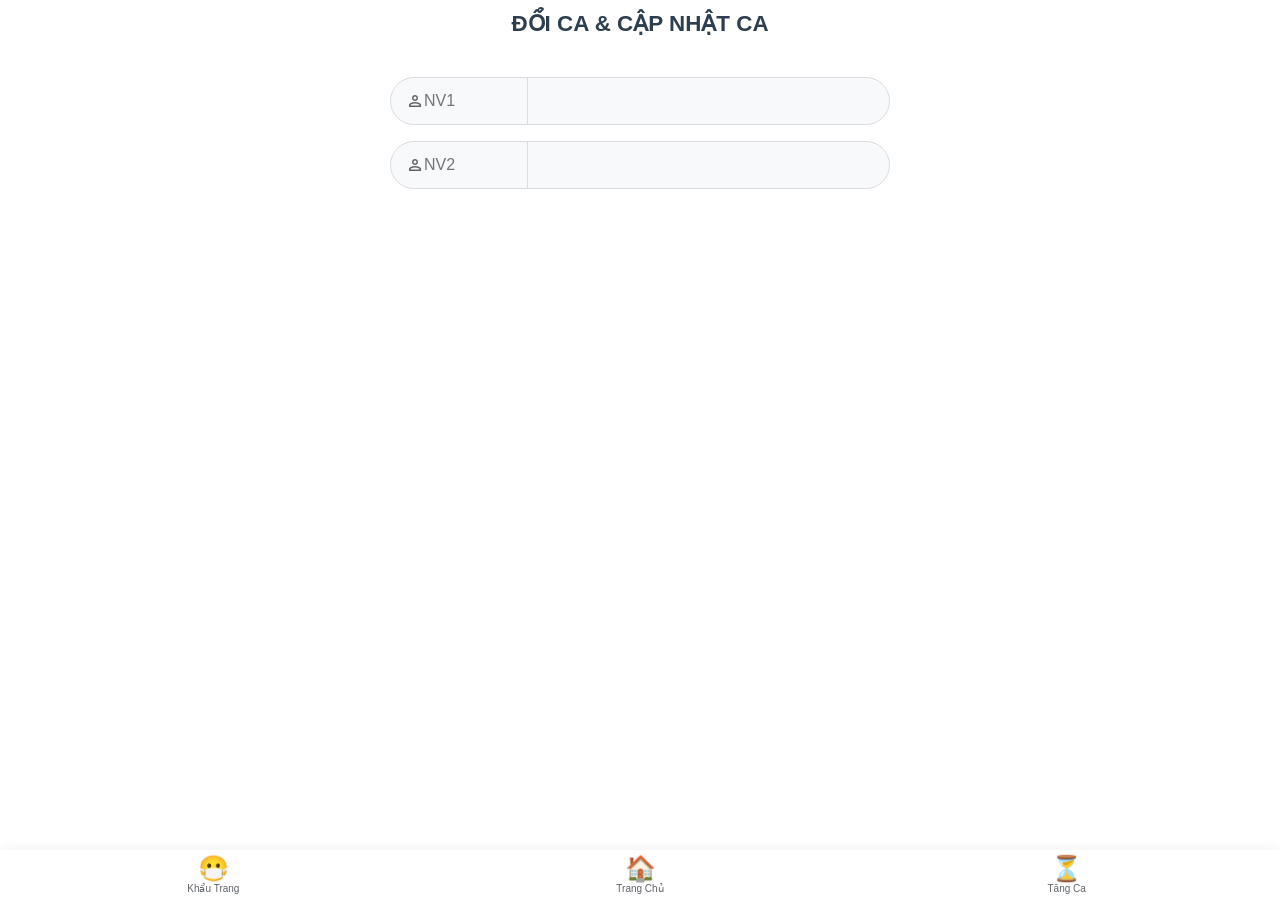
==== doica.html @ 8abcd6eb "Update doica.html" ====
<!DOCTYPE html>
<html lang="vi">
<head>
    <meta charset="UTF-8">
    <meta name="viewport" content="width=device-width, initial-scale=1.0">
    <title>VNPS SUPER APP - ĐỔI CA</title>
    <link rel="stylesheet" href="https://fonts.googleapis.com/css2?family=Material+Symbols+Outlined:opsz,wght,FILL,GRAD@24,400,0,0" />
    <link rel="stylesheet" href="style.css">
</head>
<body>
    <div id="toast"></div>
    <div class="container">
        <h1 class="main-title">ĐỔI CA & CẬP NHẬT CA</h1>
        
           <form id="doiCaForm">
              <div class="form-group">
            <div class="employee-box" style="position: relative; cursor: text;" onclick="document.getElementById('id1').focus()">
                <span class="material-symbols-outlined input-icon">person</span>
                <input type="number" inputmode="numeric" pattern="[0-9]*" id="id1" placeholder="NV1" autocomplete="off">
                <div id="msg-id1" class="msg-name"></div>
                <span class="material-symbols-outlined smart-clear-btn" id="clear-id1" onclick="clearInput(event, 'id1')">cancel</span>
            </div>
        </div>

        <div class="form-group">
            <div class="employee-box" style="position: relative; cursor: text;" onclick="document.getElementById('id2').focus()">
                <span class="material-symbols-outlined input-icon">person</span>
                <input type="number" inputmode="numeric" pattern="[0-9]*" id="id2" placeholder="NV2" autocomplete="off">
                <div id="msg-id2" class="msg-name"></div>
                <span class="material-symbols-outlined smart-clear-btn" id="clear-id2" onclick="clearInput(event, 'id2')">cancel</span>
            </div>
        </div>


        <div id="smartLoadingState" class="smart-loading-box">
            <span class="material-symbols-outlined pulse-icon">schedule</span>
            <span>ĐANG TẢI LỊCH CA... <span id="smartLoadingSec">0</span>s</span>
        </div>

        <div id="smartMatrixContainer" class="smart-matrix-box" style="display: none;">
            <table id="smartTable"></table>
        </div>

    </form>


        <div id="smartPickerOverlay" class="smart-overlay" style="display: none;">
            <div class="smart-picker-card">
                <h3>Chọn ca mới</h3>
                <p id="smartPickerDate" style="color: #5F6368; font-size: 14px; margin: 8px 0 16px;">Ngày: --/--</p>
                <div id="smartShiftOptions" class="smart-grid-options"></div>
                <button type="button" class="smart-btn-close" onclick="closeSmartPicker()">HỦY CHỌN</button>
            </div>
        </div>

        <div id="smartBottomSheet" class="smart-bottom-sheet">
            <div class="smart-bs-content">
                <div id="smartBSMsg" class="smart-bs-text">Xác nhận thao tác...</div>
                <div class="smart-bs-btns">
                    <button type="button" id="smartBtnCancel">HỦY</button>
                    <button type="button" id="smartBtnSubmit">
                        <span id="smartBtnText">XÁC NHẬN</span>
                    </button>
                </div>
            </div>
        </div>
    </div>
    
    <nav class="bottom-nav">
        <button class="nav-btn" onclick="window.location.href='khautrang.html'"><span class="icon">😷</span><span>Khẩu Trang</span></button>
        <button class="nav-btn" onclick="window.location.href='index.html'"><span class="icon">🏠</span><span>Trang Chủ</span></button>
        <button class="nav-btn" onclick="window.location.href='tangca.html'"><span class="icon">⏳</span><span>Tăng Ca</span></button>
    </nav>

    <script src="core.js"></script>
    <script src="doica.js"></script>
</body>
</html>
---- style.css ----
/* ==========================================================================
   VNPS SUPER APP - STYLE V2.3 (REASON SWAP UPDATE - GEMINI UI)
   ========================================================================== */

:root { 
    --primary: #2C3E50; --accent: #1A73E8; --success: #137333; 
    --error: #D93025; --input-bg: #F8F9FA; --border: #DADCE0; 
}

* { box-sizing: border-box; font-family: 'Roboto', sans-serif; margin: 0; padding: 0; -webkit-tap-highlight-color: transparent; }
body { padding: 10px 12px 80px 12px; background: #fff; color: #3C4043; }
.container { max-width: 500px; margin: 0 auto; }
.main-title { font-size: 1.4rem; font-weight: 700; text-align: center; color: var(--primary); margin-bottom: 40px !important; text-transform: uppercase; }

.form-group { margin-bottom: 16px; position: relative; }
input, select { width: 100%; height: 48px; border-radius: 24px !important; border: 1px solid var(--border); background: var(--input-bg); padding: 0 16px; font-size: 15px; outline: none; transition: 0.2s; }
input:focus, select:focus { border-color: var(--accent); background: #fff; box-shadow: 0 0 0 2px rgba(26,115,232,0.1); }
.input-wrapper { position: relative; width: 100%; }
.input-wrapper.has-icon input, .input-wrapper.has-icon select { padding-left: 42px !important; }
.input-icon { position: absolute; left: 14px; top: 50%; transform: translateY(-50%); color: #5f6368; font-size: 20px; z-index: 5; pointer-events: none; }

/* FIX PLACEHOLDER CHO DATE VÀ TIME */
input[type="date"]::before, input[type="time"]::before { content: attr(placeholder); color: #9aa0a6; margin-right: 0.5em; font-style: normal  !important; font-size: 14px; }
input[type="date"]:focus::before, input[type="date"]:valid::before, input[type="time"]:focus::before, input[type="time"]:valid::before { content: "" !important; margin-right: 0px !important; }

/* ==========================================================================
   QUY ƯỚC CHUNG: MODULE SỐ THẺ (Dùng cho Tăng Ca, Đổi Ca, Khẩu Trang...)
   ========================================================================== */
.employee-box { 
    display: flex; 
    align-items: center; 
    background: var(--input-bg); 
    border: 1px solid var(--border); 
    border-radius: 24px; 
    height: 48px; 
    padding: 0 16px; 
    overflow: hidden; 
    cursor: pointer; /* Hiệu ứng bàn tay khi rê chuột vào toàn ô */
    transition: 0.2s;
}

.employee-box:focus-within { 
    border-color: var(--accent); 
    background: transparent !important; 
    box-shadow: 0 0 0 2px rgba(26,115,232,0.1); /* Thêm hiệu ứng phát sáng nhẹ (glow) khi nhập liệu */
}

/* Đã xóa #soThe để áp dụng width 120px cho TẤT CẢ ô nhập bên trong hộp */
.employee-box input { 
    border: none !important; 
    background: transparent !important; 
    width: 120px !important; 
    padding: 0 !important; 
    font-size: 16px; 
    height: 100%; 
    outline: none; 
    flex-shrink: 0; 
    text-align: center; 
    box-shadow: none !important; 
    color: #3C4043;
}

/* Đã thay #msg-soThe thành class .msg-name để dùng chung nhiều lần trên 1 trang */
.msg-name { 
    flex: 1; 
    padding-left: 12px; 
    border-left: 1px solid #ddd; 
    font-size: 16px; 
    color: #5f6368; /* Khuyên dùng xám đậm #5f6368 để dễ đọc hơn #9aa0a6 */
    font-weight: 400; 
    white-space: nowrap; 
    overflow: hidden; 
    text-overflow: ellipsis; 
    height: 100%; 
    display: flex; 
    align-items: center; 
    pointer-events: none; /* Bấm xuyên qua chữ để vào container chính */
}

/* Bổ sung 2 class để Javascript tự động đổi màu Hợp lệ / Lỗi */
.msg-name.name-success { color: var(--success) !important; }
.msg-name.name-error { color: var(--error) !important; }


/* HÀNG THỜI GIAN */
.time-row-container { display: flex; gap: 8px; align-items: flex-end; margin-bottom: 16px; }
.time-inputs-group { flex: 4; display: flex; gap: 8px; }
#msg-tongCong { flex: 1; background: #e8f0fe; height: 48px; display: flex; align-items: center; justify-content: center; border-radius: 24px; font-weight: bold; color: var(--accent); font-size: 12px; border: 1px dashed var(--accent); white-space: nowrap; }

/* ==========================================================================
   QUY ƯỚC CHUNG: NÚT BẤM (Toàn dự án)
   ========================================================================== */
button { height: 48px; border-radius: 24px !important; font-weight: 600; border: none; cursor: pointer; display: flex; align-items: center; justify-content: center; transition: 0.2s; }

/* 1. Hiệu ứng nảy (Active) chung cho mọi nút khi người dùng bấm vào */
button:active:not(:disabled) { transform: scale(0.98); opacity: 0.9; }

/* 2. Trạng thái khóa (Disabled) chung cho TẤT CẢ các nút */
/* Đổi từ #btnSubmit:disabled thành button:disabled để nút Hủy hay nút Xem lịch nếu bị khóa cũng tự xám đi */
button:disabled { background: #dadce0 !important; color: #9aa0a6 !important; cursor: not-allowed !important; border: none !important; box-shadow: none !important;}

/* 3. Cụm nút thao tác form */
.action-btns { display: flex; gap: 10px; margin-bottom: 24px; }

/* Nút Xác nhận */
#btnSubmit { flex: 2; background: var(--primary); color: white; }

/* Nút Hủy */
#btnCancel { flex: 1; background: #F1F3F4; color: #3C4043; border: 1px solid var(--border); }
#btnCancel:hover:not(:disabled) { background: #E8EAED; }

/* Nút Xem danh sách / Lịch tháng */
#btnViewList { background: #fff !important; border: 1.5px solid var(--accent) !important; color: var(--accent) !important; margin-top: 16px; width: 100%; position: relative; overflow: hidden; }


/* --- NÂNG CẤP V2.3: NÚT QUAY LẠI Ô CHỌN LÝ DO --- */
#btnBackToSelect {
    position: absolute; right: 0; top: 0; height: 100%; width: 44px;
    display: flex; align-items: center; justify-content: center;
    font-size: 24px; color: var(--error); cursor: pointer; z-index: 10;
}

/* BẢNG DỮ LIỆU */
.table-scroll-container { max-height: 300px; overflow: auto; border: 1px solid var(--border); border-radius: 12px; margin-top: 20px; }
.data-table { border-collapse: separate; border-spacing: 0; width: 100%; min-width: 850px; font-size: 12px; }
.data-table thead th { position: sticky; top: 0; z-index: 20; background: #F0F2F5; padding: 12px 8px; border-bottom: 2px solid var(--border); }
.data-table th:nth-child(1), .data-table td:nth-child(1) { position: sticky; left: 0; z-index: 10; background: white; border-right: 1px solid #eee; width: 80px;}
.data-table th:nth-child(2), .data-table td:nth-child(2) { position: sticky; left: 80px; z-index: 10; background: white; border-right: 2px solid var(--border); width: 60px;}
.data-table thead th:nth-child(1), .data-table thead th:nth-child(2) { z-index: 25; background: #F0F2F5; }
.data-table td { padding: 10px 8px; border-bottom: 1px solid #F1F3F4; text-align: center; white-space: nowrap;}
.status-tag { background: #E6F4EA; color: var(--success); padding: 4px 8px; border-radius: 12px; font-weight: bold; }

/* TIỆN ÍCH */
.spinner { display: none; border: 3px solid rgba(255,255,255,0.3); border-top-color: white; border-radius: 50%; width: 18px; height: 18px; animation: spin 1s linear infinite; margin-left: 10px; }
.spinner-blue { border: 3px solid rgba(26, 115, 232, 0.2) !important; border-top-color: var(--accent) !important; }
@keyframes spin { 0% { transform: rotate(0deg); } 100% { transform: rotate(360deg); } }
.validation-msg { height: 18px; font-size: 13px; margin-top: 4px; padding-left: 12px; }
#toast { position: fixed; left: 50%; transform: translateX(-50%); top: -100px; background: #333; color: white; padding: 12px 24px; border-radius: 24px; z-index: 9999; transition: top 0.4s; box-shadow: 0 4px 12px rgba(0,0,0,0.1); }
.bottom-nav {  z-index: 9999 !important; position: fixed; bottom: 0; left: 0; right: 0; height: 50px; background: white; display: flex; justify-content: space-around; box-shadow: 0 -2px 10px rgba(0,0,0,0.05); }
.nav-btn { flex: 1; flex-direction: column; background: none; border-radius: 0 !important; color: #5f6368; }
.nav-btn .icon { font-size: 25px; }
.nav-btn span { font-size: 10px; font-weight: 500; }
select:invalid { color: #9aa0a6; font-style: normal  !important; }
select option { color: #3C4043; font-style: normal; }

/* ==========================================================================
   HỆ GEN UI V3.0: SMART MATRIX (FINAL POLISH - TỐI ƯU CẢM ỨNG)
   ========================================================================== */

/* Khung ma trận */
.smart-matrix-box {
    margin-top: 20px; margin-bottom: 110px; 
    max-height: 65vh; overflow: auto; 
    border: 1px solid var(--border); border-radius: 12px; background: #fff;
    box-shadow: 0 4px 12px rgba(0,0,0,0.05);
}

#smartTable {
    width: max-content; min-width: 100%; border-collapse: separate; border-spacing: 0; 
    font-size: 15px; /* Đã tăng lên 16px theo yêu cầu */
    color: #3C4043; font-weight: 600; 
}
#smartTable th, #smartTable td {
    padding: 10px 4px; /* Đã tăng padding lên 10px chiều dọc */
    border-right: 1px solid #F1F3F4;
    border-bottom: 1px solid #F1F3F4; 
    text-align: center; vertical-align: middle; min-width: 42px;
}

/* Cột đầu tiên (ST) */
/* Tăng độ rộng cột đầu tiên (ST) lên 75px để vừa Nút và Tháng */
.smart-sticky-col { 
    position: sticky !important; left: 0; z-index: 5; 
    background: #fff; box-shadow: inset -1px 0 0 #E5E7EB; 
    width: 75px !important; min-width: 75px !important; 
}

/* Nút Mở rộng/Thu gọn (Đã bỏ margin-top dư thừa) */
.smart-toggle-btn {
    background: transparent; border: none; box-shadow: none; border-radius: 4px;
    cursor: pointer; padding: 2px 0;
    display: flex; align-items: center; justify-content: center;
    color: var(--accent); transition: 0.2s;
}
.smart-toggle-btn:active { transform: scale(0.92); }

/* ==========================================================================
   HIỆU ỨNG DROPDOWN KÍNH MỜ & LUÂN CHUYỂN NHỊP NHÀNG
   ========================================================================== */
.smart-dropdown-menu {
    position: fixed; 
    /* Đã pha thêm chút ánh xanh xám để kính nổi bật trên nền bảng màu trắng */
    background: rgba(232, 240, 254, 0.45) !important; 
    backdrop-filter: blur(4px); 
    -webkit-backdrop-filter: blur(4px); 
    
    border-radius: 8px;
    box-shadow: 0 8px 24px rgba(0,0,0,0.12);
    border: 1px solid rgba(255, 255, 255, 0.9); /* Viền sáng tạo viền kính */
    z-index: 10005;
    display: none; /* JS sẽ lo việc đổi sang flex */
    flex-direction: column;
    overflow: hidden;
    transform-origin: top center;
    min-width: 60px;
}

/* Hoạt cảnh khi Xổ ra */
.smart-dropdown-menu.opening {
    animation: dropDownOpen 0.15s cubic-bezier(0.175, 0.885, 0.32, 1.275) forwards;
}

/* Hoạt cảnh khi Thu lại */
.smart-dropdown-menu.closing {
    animation: dropDownClose 0.12s ease-in forwards;
}

@keyframes dropDownOpen { 
    0% { transform: scaleY(0); opacity: 0; } 
    100% { transform: scaleY(1); opacity: 1; } 
}
@keyframes dropDownClose { 
    0% { transform: scaleY(1); opacity: 1; } 
    100% { transform: scaleY(0); opacity: 0; } 
}

.smart-dropdown-item {
    padding: 12px 20px;
    font-size: 15px;
    font-weight: bold;
    color: #3C4043;
    background: transparent !important; 
    border-bottom: 1px solid rgba(0, 0, 0, 0.05); 
    text-align: center;
    cursor: pointer;
    transition: 0.15s;
}
.smart-dropdown-item:last-child { border-bottom: none; }
.smart-dropdown-item:active { background: rgba(26, 115, 232, 0.2) !important; color: var(--accent); }

/* Đường phân cách giữa Hàng Thứ/Ngày và các ca dày 2px */
.smart-sticky-header { 
    position: sticky !important; top: 0; z-index: 10; background: #F0F2F5 !important; 
    border-bottom: 2px solid #DADCE0 !important; 
}
.smart-sticky-corner { z-index: 20 !important; background: #F0F2F5 !important; border-bottom: 2px solid #DADCE0 !important;}

/* Chia đôi dòng Tiêu đề (Thứ - Ngày) */
.smart-header-cell-content { display: flex; flex-direction: column; gap: 4px; align-items: center; }
.smart-header-day { font-size: 12px; color: #5F6368; text-transform: uppercase; font-weight: bold; }
.smart-header-date { font-size: 13px; font-weight: 600; }
.smart-holiday .smart-header-day, .smart-holiday .smart-header-date { color: var(--error) !important; }

/* Dòng Lịch Gốc (Nền đỏ xám nhạt, Chữ xám đậm, In đậm) */
.row-goc td { 
    background-color: #FCE8E6 !important; 
    color: #3a3d40 !important; 
    font-weight: bold !important; 
    font-size: 15px; /* Giữ cân đối với 16px của bảng */
}

/* Highlight NV được chọn (Chữ xanh lá, Khung xanh dương mờ ĐỒNG BỘ) */
.smart-highlight-row td { 
    background-color: #E8F0FE !important; 
    color: #137333 !important; 
    border-top: 1px solid #D2E3FC !important; 
    border-bottom: 1px solid #D2E3FC !important;
}
.smart-highlight-row td:first-child { 
    border-left: 1px solid #D2E3FC !important; 
    color: #3C4043 !important; 
}
.smart-highlight-row td:last-child {
    border-right: 1px solid #D2E3FC !important;
}

/* Làm mờ (Dim) các nhân viên không được chọn */
.smart-matrix-box.active-filter tr:not(.smart-highlight-row):not(.row-goc) td {
    color: #C4C7CC !important; 
}
.smart-matrix-box.active-filter tr:not(.smart-highlight-row):not(.row-goc) td.smart-cell-changed {
    background-color: transparent !important; 
    color: #C4C7CC !important;
}

/* Nút Mở rộng/Thu gọn ở góc trái (Không viền, Không nền) */
.smart-toggle-btn {
    background: transparent; /* Xóa nền */
    border: none; /* Xóa viền */
    box-shadow: none; /* Xóa bóng đổ */
    border-radius: 4px;
    cursor: pointer; margin-top: 5px; padding: 2px 0;
    display: flex; align-items: center; justify-content: center;
    color: var(--accent); transition: 0.2s;
}
.smart-toggle-btn:active { transform: scale(0.92); } /* Chỉ thu nhỏ khi bấm, không hiện nền */

/* Thuật toán ẩn dòng thần thánh */
.smart-matrix-box.compact-mode tr:not(.row-goc):not(.smart-highlight-row):not(:first-child) {
    display: none !important;
}

/* Tương tác chạm */
.smart-clickable { cursor: pointer; transition: 0.15s; position: relative; }
.smart-clickable:active { transform: scale(0.9); }
.smart-cell-selected { background-color: var(--accent) !important; color: white !important; border-radius: 4px; box-shadow: inset 0 0 0 2px #E8F0FE; font-weight: bold;}
.smart-mark-unsaved { position: absolute; top: 2px; right: 2px; width: 6px; height: 6px; background: var(--error); border-radius: 50%; }
.smart-header-selected { background-color: var(--accent) !important; border-bottom: 3px solid #0b51b7 !important; border-radius: 4px 4px 0 0; }
.smart-header-selected .smart-header-day, .smart-header-selected .smart-header-date { color: white !important; }

/* Bottom Sheet, Picker & Nút Clear Input */
/* Nút Clear Input */
.smart-clear-btn { 
    position: absolute; 
    right: 12px; 
    top: 50%; /* Đẩy xuống giữa */
    transform: translateY(-50%); /* Căn giữa hoàn hảo theo trục Y */
    color: #9AA0A6; 
    font-size: 20px !important; 
    cursor: pointer; 
    display: none; 
    transition: 0.1s; 
    z-index: 10;
}
.smart-clear-btn:active { 
    color: #3C4043; 
    transform: translateY(-50%) scale(0.9); /* Thu nhỏ nhưng vẫn giữ ở giữa */
}
/* Đẩy chữ hiển thị tên không bị đè lên nút xóa */
.msg-name {
    padding-right: 25px;
}

.employee-box input { padding-right: 40px !important; }
.smart-bottom-sheet { position: fixed; bottom: -150%; left: 0; right: 0; z-index: 10000; background: white; transition: bottom 0.4s cubic-bezier(0.22, 1, 0.36, 1); padding: 20px; border-top-left-radius: 20px; border-top-right-radius: 20px; box-shadow: 0 -5px 20px rgba(0,0,0,0.15); max-width: 500px; margin: 0 auto; }
.smart-bottom-sheet.active { bottom: 0; }
.smart-bs-text { text-align: center; margin-bottom: 16px; font-weight: 500; font-size: 15px; color: #3C4043;}
.smart-bs-btns { display: flex; gap: 10px; }
#smartBtnSubmit { background: var(--accent); color: white; flex: 2; }
#smartBtnCancel { background: #F1F3F4; color: #3C4043; flex: 1;}
.smart-overlay { position: fixed; inset: 0; background: rgba(0,0,0,0.5); z-index: 10000; display: flex; align-items: center; justify-content: center; backdrop-filter: blur(3px); }
.smart-picker-card { background: white; padding: 25px; border-radius: 16px; width: 300px; text-align: center; animation: popIn 0.3s forwards; box-shadow: 0 10px 25px rgba(0,0,0,0.2);}
@keyframes popIn { 0% {transform: scale(0.9); opacity: 0;} 100% {transform: scale(1); opacity: 1;} }
.smart-grid-options { display: flex; flex-wrap: wrap; gap: 10px; justify-content: center; margin: 15px 0 20px; }
.smart-shift-btn { width: 56px; height: 56px; border-radius: 12px; border: 2px solid #E5E7EB; background: #F8F9FA; font-weight: bold; font-size: 20px; color: #3C4043; transition: 0.1s; cursor: pointer; display: flex; align-items: center; justify-content: center;}
.smart-shift-btn:active { background: #E8F0FE; border-color: var(--accent); color: var(--accent); transform: scale(0.92); }
.smart-btn-close { width: 100%; background: none; border: none; color: var(--error); font-weight: bold; padding: 10px; cursor: pointer; }


/* ==========================================================================
   HỆ GEN UI V3.1: TRẠNG THÁI LOADING (TRONG SUỐT)
   ========================================================================== */
.smart-loading-box {
    display: none; 
    align-items: center; 
    justify-content: center; 
    gap: 8px;
    margin-top: 20px; 
    padding: 25px;
    background: transparent !important; /* Bỏ nền */
    color: var(--accent);
    border: none !important; /* Bỏ khung */
    font-size: 15px; 
    font-weight: 800;
    box-shadow: none !important; /* Bỏ bóng đổ */
}
.pulse-icon { 
    animation: pulseAnim 0.8s infinite alternate; 
    font-size: 24px !important; 
}
@keyframes pulseAnim {
    0% { transform: scale(0.85); opacity: 0.6; }
    100% { transform: scale(1.1); opacity: 1; }
}


/* ==========================================================================
   HỆ GEN UI V3.7: FIX LỖI TÀNG HÌNH & TRẢ LẠI CHẤM ĐỎ QUYỀN LỰC
   ========================================================================== */

/* 1. Lịch Gốc khi gom dòng (Nền xám nhạt, chữ xám thường) */
#smartTable tr.smart-highlight-row td.cell-merged-goc {
    background-color: #F8F9FA !important; 
    color: #5F6368 !important; 
    font-weight: normal !important; 
}

/* 2. Ca Đổi khi gom dòng (Nền xanh lá, chữ xanh đậm) */
#smartTable tr.smart-highlight-row td.cell-merged-changed {
    background-color: #E6F4EA !important; 
    color: #137333 !important; 
    font-weight: bold !important; 
}

/* 3. QUYỀN LỰC TỐI CAO: Ô ĐANG ĐƯỢC CHỌN (Khóa mã màu HEX cứng) */
#smartTable tr.smart-highlight-row td.smart-cell-selected {
    background-color: #1A73E8 !important; /* Xanh Google (Thay cho var) */
    color: #FFFFFF !important; /* Chữ trắng tuyệt đối */
    font-weight: bold !important;
    border-radius: 4px !important;
    box-shadow: inset 0 0 0 2px #D2E3FC !important;
    position: relative !important; /* Bắt buộc để làm mốc cho chấm đỏ */
}

/* 4. CHẤM ĐỎ CHỜ LƯU */
.smart-mark-unsaved {
    position: absolute !important; 
    top: 2px !important; 
    right: 2px !important; 
    width: 6px !important; 
    height: 6px !important; 
    background-color: #D93025 !important; /* Đỏ cảnh báo (Thay cho var) */
    border-radius: 50% !important;
    z-index: 10 !important;
}

.smart-matrix-box.compact-mode tr.row-goc {
    display: none !important;
}

#smartTable td {
    transition: background-color 0.2s, color 0.2s;
}
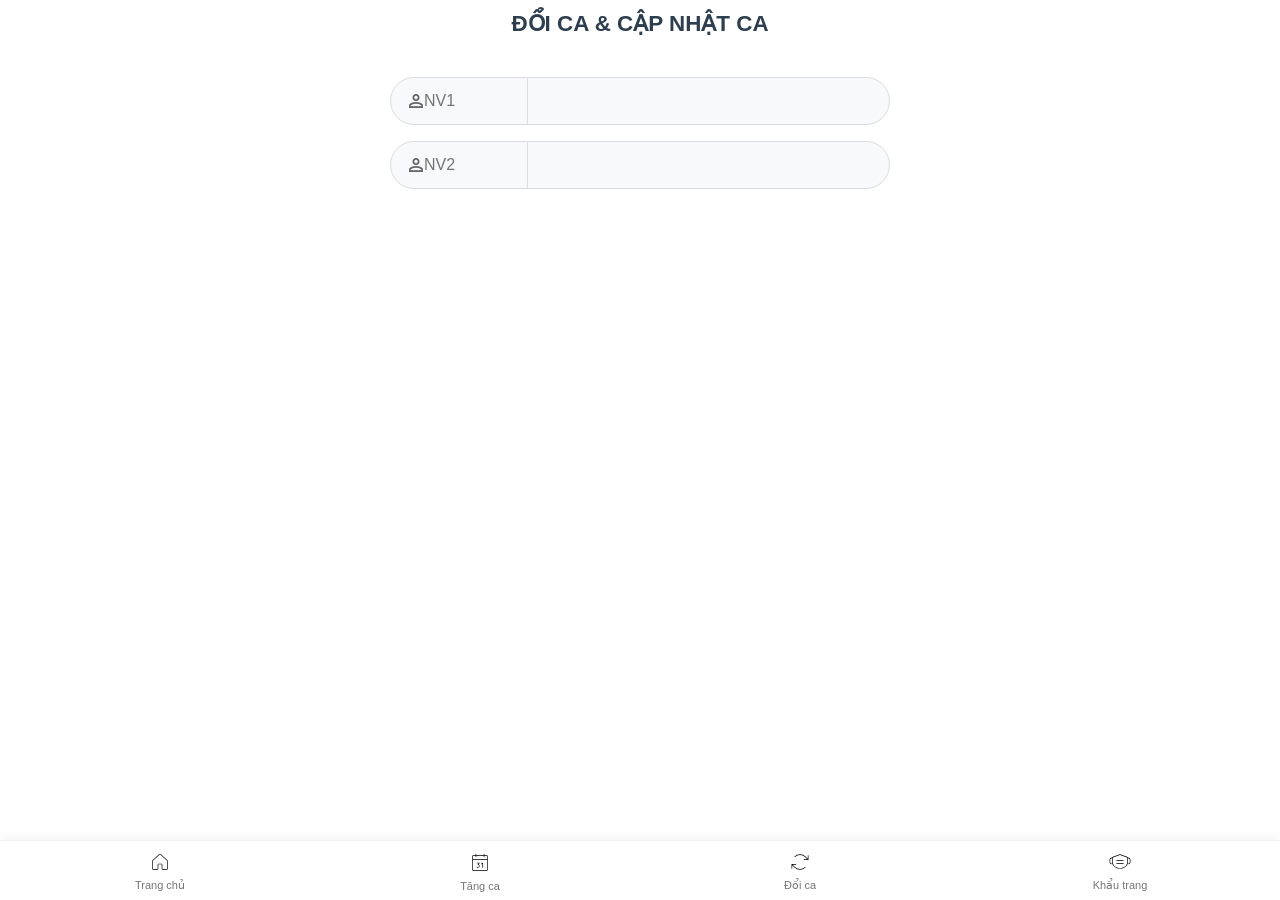
==== commit 95ff19f9: "Update doica.html" ====
--- a/doica.html
+++ b/doica.html
@@ -66,11 +66,39 @@
         </div>
     </div>
     
-    <nav class="bottom-nav">
-        <button class="nav-btn" onclick="window.location.href='khautrang.html'"><span class="icon">😷</span><span>Khẩu Trang</span></button>
-        <button class="nav-btn" onclick="window.location.href='index.html'"><span class="icon">🏠</span><span>Trang Chủ</span></button>
-        <button class="nav-btn" onclick="window.location.href='tangca.html'"><span class="icon">⏳</span><span>Tăng Ca</span></button>
-    </nav>
+  <nav class="zalo-nav">
+    <a href="index.html" class="nav-item">
+        <div class="icon-wrapper">
+            <img src="icons/home-gray.svg" class="nav-icon icon-normal">
+            <img src="icons/home-blue.svg" class="nav-icon icon-active">
+        </div>
+        <span>Trang chủ</span>
+    </a>
+
+    <a href="tangca.html" class="nav-item">
+        <div class="icon-wrapper">
+            <img src="icons/tangca-gray.svg" class="nav-icon icon-normal">
+            <img src="icons/tangca-blue.svg" class="nav-icon icon-active">
+        </div>
+        <span>Tăng ca</span>
+    </a>
+
+    <a href="doica.html" class="nav-item">
+        <div class="icon-wrapper">
+            <img src="icons/doica-gray.svg" class="nav-icon icon-normal">
+            <img src="icons/doica-blue.svg" class="nav-icon icon-active">
+        </div>
+        <span>Đổi ca</span>
+    </a>
+
+    <a href="khautrang.html" class="nav-item">
+        <div class="icon-wrapper">
+            <img src="icons/mask-gray.svg" class="nav-icon icon-normal">
+            <img src="icons/mask-blue.svg" class="nav-icon icon-active">
+        </div>
+        <span>Khẩu trang</span>
+    </a>
+</nav>
 
     <script src="core.js"></script>
     <script src="doica.js"></script>
--- a/style.css
+++ b/style.css
@@ -44,6 +44,13 @@
     background: transparent !important; 
     box-shadow: 0 0 0 2px rgba(26,115,232,0.1); /* Thêm hiệu ứng phát sáng nhẹ (glow) khi nhập liệu */
 }
+/* Định dạng icon khi nằm trong khối Flexbox của số thẻ */
+.employee-box .material-symbols-outlined {
+    color: #5f6368;
+    font-size: 22px;
+    margin-right: 4px;
+}
+
 
 /* Đã xóa #soThe để áp dụng width 120px cho TẤT CẢ ô nhập bên trong hộp */
 .employee-box input { 
@@ -136,10 +143,85 @@
 @keyframes spin { 0% { transform: rotate(0deg); } 100% { transform: rotate(360deg); } }
 .validation-msg { height: 18px; font-size: 13px; margin-top: 4px; padding-left: 12px; }
 #toast { position: fixed; left: 50%; transform: translateX(-50%); top: -100px; background: #333; color: white; padding: 12px 24px; border-radius: 24px; z-index: 9999; transition: top 0.4s; box-shadow: 0 4px 12px rgba(0,0,0,0.1); }
-.bottom-nav {  z-index: 9999 !important; position: fixed; bottom: 0; left: 0; right: 0; height: 50px; background: white; display: flex; justify-content: space-around; box-shadow: 0 -2px 10px rgba(0,0,0,0.05); }
-.nav-btn { flex: 1; flex-direction: column; background: none; border-radius: 0 !important; color: #5f6368; }
-.nav-btn .icon { font-size: 25px; }
-.nav-btn span { font-size: 10px; font-weight: 500; }
+
+/* ==========================================================================
+   THANH ĐIỀU HƯỚNG ĐÁY (ZALO STYLE V1.0)
+   ========================================================================== */
+:root {
+    --zalo-blue: #0068ff; /* Màu xanh đặc trưng Zalo */
+    --nav-gray: #757575;
+    --nav-bg: #ffffff;
+}
+
+.zalo-nav {
+    position: fixed;
+    bottom: 0;
+    left: 0;
+    right: 0;
+    height: 60px;
+    background-color: var(--nav-bg);
+    display: flex;
+    justify-content: space-around;
+    align-items: center;
+    box-shadow: 0 -2px 10px rgba(0,0,0,0.05);
+    border-top: 1px solid #edf0f3;
+    z-index: 10000;
+    padding-bottom: env(safe-area-inset-bottom); /* Vuốt mượt trên iPhone tai thỏ */
+}
+
+.zalo-nav .nav-item {
+    text-decoration: none;
+    display: flex;
+    flex-direction: column;
+    align-items: center;
+    justify-content: center;
+    color: var(--nav-gray);
+    width: 25%;
+    position: relative;
+    transition: all 0.2s ease;
+    -webkit-tap-highlight-color: transparent;
+}
+
+.zalo-nav .nav-item span {
+    font-size: 11px;
+    font-weight: 500;
+    margin-top: 4px;
+    transition: color 0.2s ease;
+}
+
+.zalo-nav .icon-wrapper {
+    width: 26px;
+    height: 26px;
+    position: relative;
+    transition: transform 0.15s cubic-bezier(0.175, 0.885, 0.32, 1.275);
+}
+
+.zalo-nav .nav-icon {
+    width: 100%;
+    height: 100%;
+    object-fit: contain;
+    position: absolute;
+    top: 0;
+    left: 0;
+    transition: opacity 0.2s ease;
+}
+
+/* Logic hiển thị icon: Mặc định hiện Xám, ẩn Xanh */
+.zalo-nav .icon-active { opacity: 0; }
+.zalo-nav .icon-normal { opacity: 1; }
+
+/* TRẠNG THÁI ĐANG CHỌN (ACTIVE) */
+.zalo-nav .nav-item.active { color: var(--zalo-blue); }
+.zalo-nav .nav-item.active span { color: var(--zalo-blue); }
+.zalo-nav .nav-item.active .icon-active { opacity: 1; } /* Hiện xanh */
+.zalo-nav .nav-item.active .icon-normal { opacity: 0; } /* Ẩn xám */
+
+/* HIỆU ỨNG BẤM (Click Effect) LÚN XUỐNG MƯỢT MÀ */
+.zalo-nav .nav-item:active .icon-wrapper {
+    transform: scale(0.85); 
+}
+
+
 select:invalid { color: #9aa0a6; font-style: normal  !important; }
 select option { color: #3C4043; font-style: normal; }
 
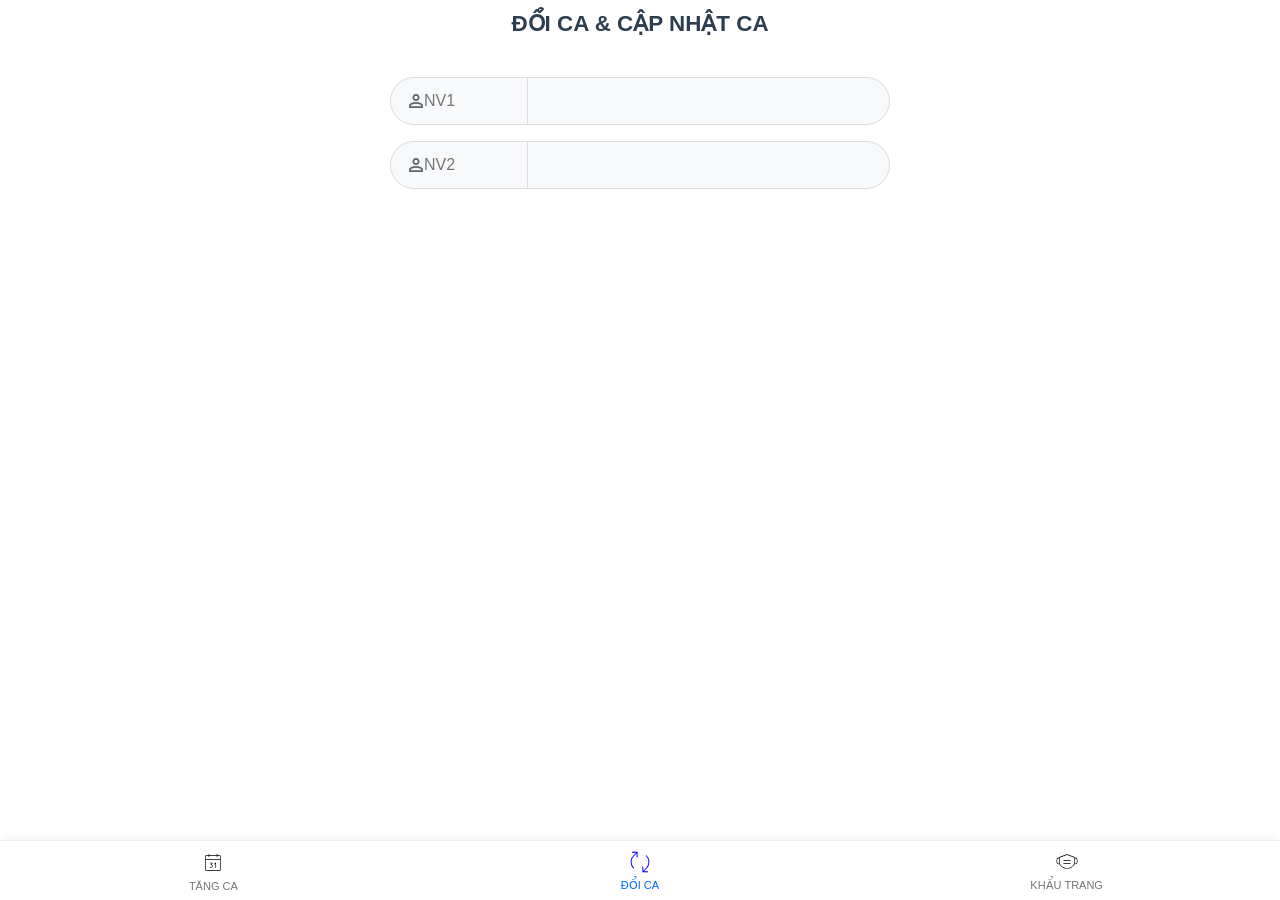
==== commit f36067db: "Update doica.html" ====
--- a/doica.html
+++ b/doica.html
@@ -66,39 +66,32 @@
         </div>
     </div>
     
-  <nav class="zalo-nav">
-    <a href="index.html" class="nav-item">
-        <div class="icon-wrapper">
-            <img src="icons/home-gray.svg" class="nav-icon icon-normal">
-            <img src="icons/home-blue.svg" class="nav-icon icon-active">
-        </div>
-        <span>Trang chủ</span>
-    </a>
+     <nav class="zalo-nav">
+        <a href="tangca.html" class="nav-item">
+            <div class="icon-wrapper">
+                <img src="icons/tangca-gray.svg" class="nav-icon icon-normal">
+                <img src="icons/tangca-blue.svg" class="nav-icon icon-active">
+            </div>
+            <span>TĂNG CA</span>
+        </a>
 
-    <a href="tangca.html" class="nav-item">
-        <div class="icon-wrapper">
-            <img src="icons/tangca-gray.svg" class="nav-icon icon-normal">
-            <img src="icons/tangca-blue.svg" class="nav-icon icon-active">
-        </div>
-        <span>Tăng ca</span>
-    </a>
+        <a href="doica.html" class="nav-item">
+            <div class="icon-wrapper">
+                <img src="icons/doica-gray.svg" class="nav-icon icon-normal">
+                <img src="icons/doica-blue.svg" class="nav-icon icon-active">
+            </div>
+            <span>ĐỔI CA</span>
+        </a>
 
-    <a href="doica.html" class="nav-item">
-        <div class="icon-wrapper">
-            <img src="icons/doica-gray.svg" class="nav-icon icon-normal">
-            <img src="icons/doica-blue.svg" class="nav-icon icon-active">
-        </div>
-        <span>Đổi ca</span>
-    </a>
+        <a href="khautrang.html" class="nav-item">
+            <div class="icon-wrapper">
+                <img src="icons/mask-gray.svg" class="nav-icon icon-normal">
+                <img src="icons/mask-blue.svg" class="nav-icon icon-active">
+            </div>
+            <span>KHẨU TRANG</span>
+        </a>
+    </nav>
 
-    <a href="khautrang.html" class="nav-item">
-        <div class="icon-wrapper">
-            <img src="icons/mask-gray.svg" class="nav-icon icon-normal">
-            <img src="icons/mask-blue.svg" class="nav-icon icon-active">
-        </div>
-        <span>Khẩu trang</span>
-    </a>
-</nav>
 
     <script src="core.js"></script>
     <script src="doica.js"></script>
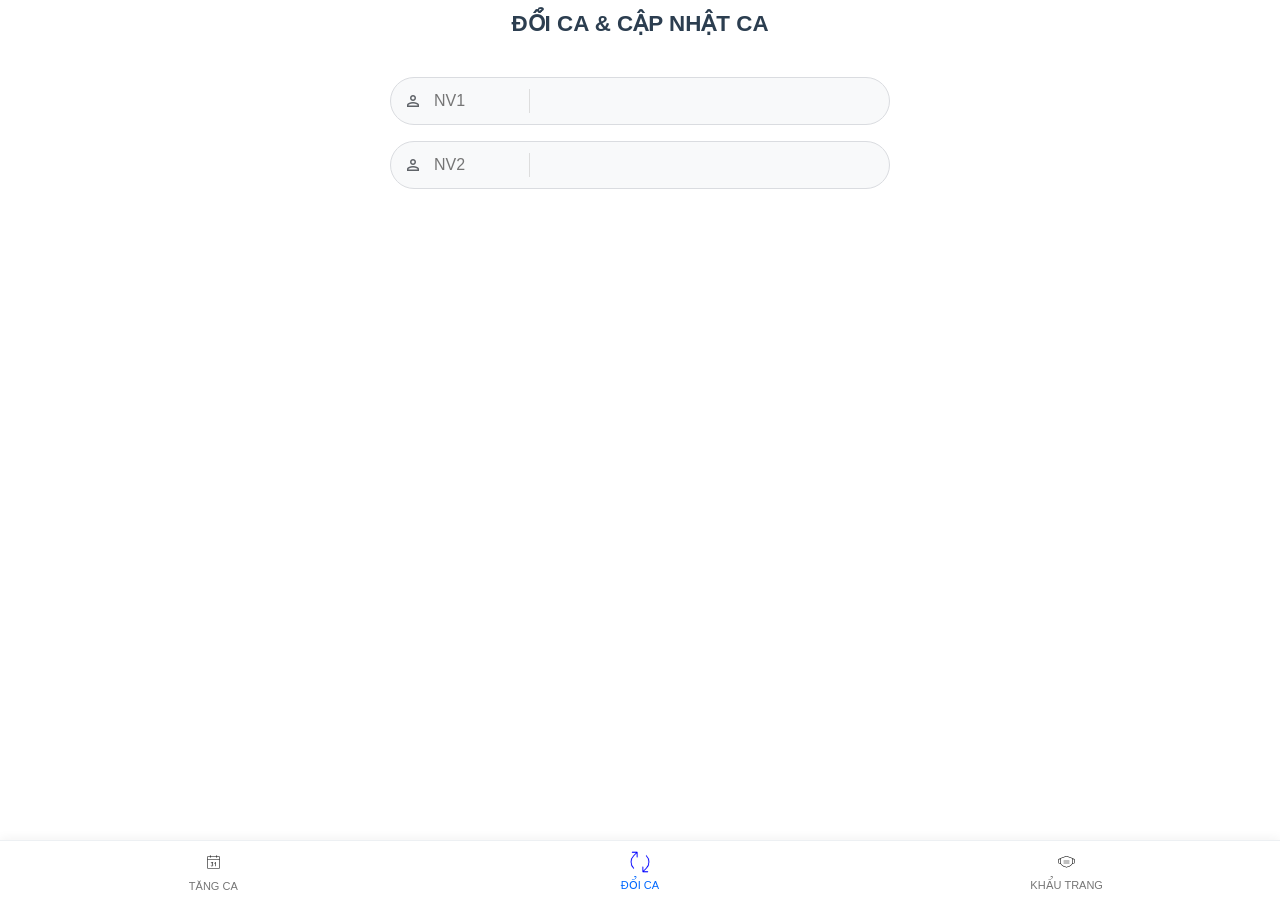
==== commit 8ec3572e: "Update doica.html" ====
--- a/doica.html
+++ b/doica.html
@@ -12,10 +12,10 @@
     <div class="container">
         <h1 class="main-title">ĐỔI CA & CẬP NHẬT CA</h1>
         
-           <form id="doiCaForm">
-              <div class="form-group">
-            <div class="employee-box" style="position: relative; cursor: text;" onclick="document.getElementById('id1').focus()">
-                <span class="material-symbols-outlined input-icon">person</span>
+    <form id="doiCaForm">
+        <div class="form-group">
+            <div class="employee-box" onclick="document.getElementById('id1').focus()">
+                <span class="material-symbols-outlined">person</span>
                 <input type="number" inputmode="numeric" pattern="[0-9]*" id="id1" placeholder="NV1" autocomplete="off">
                 <div id="msg-id1" class="msg-name"></div>
                 <span class="material-symbols-outlined smart-clear-btn" id="clear-id1" onclick="clearInput(event, 'id1')">cancel</span>
@@ -23,14 +23,13 @@
         </div>
 
         <div class="form-group">
-            <div class="employee-box" style="position: relative; cursor: text;" onclick="document.getElementById('id2').focus()">
-                <span class="material-symbols-outlined input-icon">person</span>
+            <div class="employee-box" onclick="document.getElementById('id2').focus()">
+                <span class="material-symbols-outlined">person</span>
                 <input type="number" inputmode="numeric" pattern="[0-9]*" id="id2" placeholder="NV2" autocomplete="off">
                 <div id="msg-id2" class="msg-name"></div>
                 <span class="material-symbols-outlined smart-clear-btn" id="clear-id2" onclick="clearInput(event, 'id2')">cancel</span>
             </div>
         </div>
-
 
         <div id="smartLoadingState" class="smart-loading-box">
             <span class="material-symbols-outlined pulse-icon">schedule</span>
--- a/style.css
+++ b/style.css
@@ -22,7 +22,6 @@
 /* FIX PLACEHOLDER CHO DATE VÀ TIME */
 input[type="date"]::before, input[type="time"]::before { content: attr(placeholder); color: #9aa0a6; margin-right: 0.5em; font-style: normal  !important; font-size: 14px; }
 input[type="date"]:focus::before, input[type="date"]:valid::before, input[type="time"]:focus::before, input[type="time"]:valid::before { content: "" !important; margin-right: 0px !important; }
-
 /* ==========================================================================
    QUY ƯỚC CHUNG: MODULE SỐ THẺ (Dùng cho Tăng Ca, Đổi Ca, Khẩu Trang...)
    ========================================================================== */
@@ -33,31 +32,30 @@
     border: 1px solid var(--border); 
     border-radius: 24px; 
     height: 48px; 
-    padding: 0 16px; 
+    padding: 0 12px; /* Thu nhỏ padding 2 bên lại một chút để tiết kiệm không gian */
     overflow: hidden; 
-    cursor: pointer; /* Hiệu ứng bàn tay khi rê chuột vào toàn ô */
+    cursor: pointer; 
     transition: 0.2s;
 }
 
 .employee-box:focus-within { 
     border-color: var(--accent); 
     background: transparent !important; 
-    box-shadow: 0 0 0 2px rgba(26,115,232,0.1); /* Thêm hiệu ứng phát sáng nhẹ (glow) khi nhập liệu */
-}
-/* Định dạng icon khi nằm trong khối Flexbox của số thẻ */
+    box-shadow: 0 0 0 2px rgba(26,115,232,0.1); 
+}
+
 .employee-box .material-symbols-outlined {
     color: #5f6368;
-    font-size: 22px;
-    margin-right: 4px;
-}
-
-
-/* Đã xóa #soThe để áp dụng width 120px cho TẤT CẢ ô nhập bên trong hộp */
+    font-size: 20px; /* Thu nhỏ icon lại 1 chút cho cân đối với ô 100px */
+    margin-right: 2px;
+}
+
+/* Đã chỉnh width xuống 100px theo ý đồ tối ưu không gian của Kỹ sư trưởng */
 .employee-box input { 
     border: none !important; 
     background: transparent !important; 
-    width: 120px !important; 
-    padding: 0 !important; 
+    width: 100px !important; 
+    padding: 4px !important; 
     font-size: 16px; 
     height: 100%; 
     outline: none; 
@@ -67,24 +65,23 @@
     color: #3C4043;
 }
 
-/* Đã thay #msg-soThe thành class .msg-name để dùng chung nhiều lần trên 1 trang */
+/* Vạch chia chính là thuộc tính border-left của class này */
 .msg-name { 
     flex: 1; 
-    padding-left: 12px; 
-    border-left: 1px solid #ddd; 
-    font-size: 16px; 
-    color: #5f6368; /* Khuyên dùng xám đậm #5f6368 để dễ đọc hơn #9aa0a6 */
-    font-weight: 400; 
+    padding-left: 8px; /* Khoảng cách từ vạch chia đến tên */
+    margin-left: 4px;  /* Khoảng cách từ ô input đến vạch chia */
+    border-left: 1px solid #ddd; /* TẠO VẠCH CHIA TẠI ĐÂY */
+    font-size: 14px; /* Giảm font-size tên xuống 1 chút để hiện được nhiều chữ hơn */
+    color: #5f6368; 
+    font-weight: 500; 
     white-space: nowrap; 
     overflow: hidden; 
     text-overflow: ellipsis; 
-    height: 100%; 
-    display: flex; 
-    align-items: center; 
-    pointer-events: none; /* Bấm xuyên qua chữ để vào container chính */
-}
-
-/* Bổ sung 2 class để Javascript tự động đổi màu Hợp lệ / Lỗi */
+    height: 24px; /* Giới hạn chiều cao của vạch chia để nhìn thanh thoát hơn */
+    line-height: 24px;
+    pointer-events: none; 
+}
+
 .msg-name.name-success { color: var(--success) !important; }
 .msg-name.name-error { color: var(--error) !important; }
 
@@ -176,7 +173,7 @@
     align-items: center;
     justify-content: center;
     color: var(--nav-gray);
-    width: 25%;
+    width: 33.33%;
     position: relative;
     transition: all 0.2s ease;
     -webkit-tap-highlight-color: transparent;
@@ -196,6 +193,9 @@
     transition: transform 0.15s cubic-bezier(0.175, 0.885, 0.32, 1.275);
 }
 
+/* ==========================================================================
+   HIỆU ỨNG ICON BẬT NẢY (POP-UP EFFECT) - PHƯƠNG ÁN 2
+   ========================================================================== */
 .zalo-nav .nav-icon {
     width: 100%;
     height: 100%;
@@ -203,7 +203,28 @@
     position: absolute;
     top: 0;
     left: 0;
-    transition: opacity 0.2s ease;
+    box-sizing: border-box; /* Bắt buộc để padding bóp icon vào trong */
+    /* Kết hợp mờ dần (opacity) và hiệu ứng nảy (padding với cubic-bezier) */
+    transition: opacity 0.2s ease, padding 0.3s cubic-bezier(0.175, 0.885, 0.32, 1.275); 
+}
+
+/* 1. TRẠNG THÁI MẶC ĐỊNH (CHƯA ĐƯỢC CHỌN) */
+.zalo-nav .icon-normal { 
+    opacity: 1; 
+    padding: 10%; /* Ép icon xám nhỏ lại 10% */
+}
+.zalo-nav .icon-active { 
+    opacity: 0; 
+    padding: 10%; /* Icon xanh ban đầu bị ẩn và thu nhỏ 10% */
+}
+
+/* 2. TRẠNG THÁI ĐANG ĐƯỢC CHỌN (ACTIVE) */
+.zalo-nav .nav-item.active .icon-normal { 
+    opacity: 0; /* Ảnh xám mờ đi */
+}
+.zalo-nav .nav-item.active .icon-active { 
+    opacity: 1;  /* Ảnh xanh hiện lên */
+    padding: 0%; /* Xóa padding -> Icon xanh bung to ra tạo độ nảy! */
 }
 
 /* Logic hiển thị icon: Mặc định hiện Xám, ẩn Xanh */
@@ -503,3 +524,52 @@
 #smartTable td {
     transition: background-color 0.2s, color 0.2s;
 }
+/* ==========================================================================
+   MODULE KHẨU TRANG V3.0 - CÁC CLASS ĐẶC THÙ
+   ========================================================================== */
+
+/* Tối ưu Layout hàng */
+.mask-row { display: flex; gap: 6px; align-items: center; margin-bottom: 10px; }
+
+/* Nút viên thuốc đứng (+) */
+.btn-pill-plus {
+    width: 24px; height: 48px; border-radius: 12px; background: var(--success);
+    color: white; border: none; display: flex; align-items: center; justify-content: center; cursor: pointer;
+}
+
+/* Nút hiển thị số lượng (Picker) */
+.qty-picker-trigger {
+    width: 50px; height: 48px; background: #fff; border: 2px solid var(--primary);
+    border-radius: 10px; display: flex; align-items: center; justify-content: center;
+    font-weight: bold; color: var(--primary); cursor: pointer;
+}
+
+/* Bảng lịch sử: Giới hạn 10 dòng & Cố định Header */
+.table-sticky-wrapper {
+    max-height: 400px; /* Chiều cao khoảng 10 dòng */
+    overflow-y: auto; border: 1px solid #e5e7eb; border-radius: 8px;
+}
+.table-sticky-wrapper thead th {
+    position: sticky; top: 0; background: var(--primary); color: white; z-index: 10;
+}
+
+/* Modal Picker chọn số lượng (Trượt từ dưới lên) */
+.modal-overlay {
+    position: fixed; top: 0; left: 0; width: 100%; height: 100%;
+    background: rgba(0,0,0,0.5); display: none; z-index: 20000;
+}
+.modal-content-bottom {
+    position: absolute; bottom: 0; width: 100%; background: white;
+    border-radius: 20px 20px 0 0; padding: 20px; animation: slideUp 0.3s ease;
+}
+.qty-grid { display: grid; grid-template-columns: repeat(3, 1fr); gap: 10px; margin: 15px 0; }
+.qty-item {
+    padding: 15px; border: 1px solid #eee; border-radius: 12px; text-align: center;
+    font-weight: bold; background: #f8f9fa; color: var(--primary); cursor: pointer; transition: 0.15s;
+}
+.qty-item:active { background: var(--primary); color: white; transform: scale(0.95); }
+
+@keyframes slideUp { 
+    from { transform: translateY(100%); } 
+    to { transform: translateY(0); } 
+}
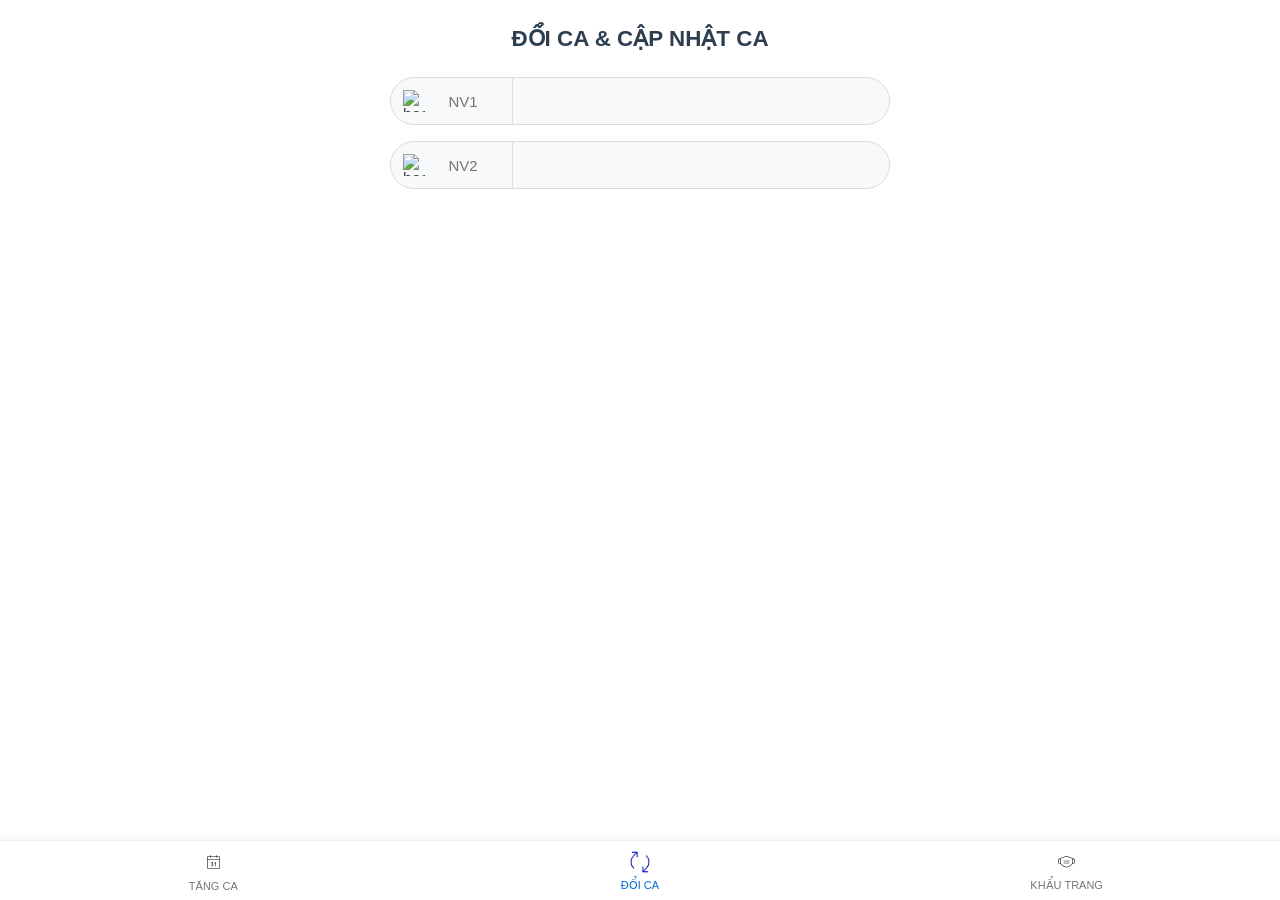
==== commit 0e583f9f: "Add files via upload" ====
--- a/doica.html
+++ b/doica.html
@@ -2,9 +2,8 @@
 <html lang="vi">
 <head>
     <meta charset="UTF-8">
-    <meta name="viewport" content="width=device-width, initial-scale=1.0">
+<meta name="viewport" content="width=device-width, initial-scale=1.0, maximum-scale=1.0, user-scalable=no">
     <title>VNPS SUPER APP - ĐỔI CA</title>
-    <link rel="stylesheet" href="https://fonts.googleapis.com/css2?family=Material+Symbols+Outlined:opsz,wght,FILL,GRAD@24,400,0,0" />
     <link rel="stylesheet" href="style.css">
 </head>
 <body>
@@ -15,33 +14,27 @@
     <form id="doiCaForm">
         <div class="form-group">
             <div class="employee-box" onclick="document.getElementById('id1').focus()">
-                <span class="material-symbols-outlined">person</span>
+                <img src="icons/badge.svg" class="svg-icon-rock" alt="badge">
                 <input type="number" inputmode="numeric" pattern="[0-9]*" id="id1" placeholder="NV1" autocomplete="off">
                 <div id="msg-id1" class="msg-name"></div>
-                <span class="material-symbols-outlined smart-clear-btn" id="clear-id1" onclick="clearInput(event, 'id1')">cancel</span>
+                <img src="icons/close.svg" id="clear-id1" class="smart-clear-btn" onclick="clearInput(event, 'id1')" alt="Xóa" style="width: 24px; height: 24px; cursor: pointer; flex-shrink: 0; margin-left: 8px;">
             </div>
         </div>
 
         <div class="form-group">
             <div class="employee-box" onclick="document.getElementById('id2').focus()">
-                <span class="material-symbols-outlined">person</span>
+                <img src="icons/badge.svg" class="svg-icon-rock" alt="badge">
                 <input type="number" inputmode="numeric" pattern="[0-9]*" id="id2" placeholder="NV2" autocomplete="off">
                 <div id="msg-id2" class="msg-name"></div>
-                <span class="material-symbols-outlined smart-clear-btn" id="clear-id2" onclick="clearInput(event, 'id2')">cancel</span>
+                <img src="icons/close.svg" id="clear-id2" class="smart-clear-btn" onclick="clearInput(event, 'id2')" alt="Xóa" style="width: 24px; height: 24px; cursor: pointer; flex-shrink: 0; margin-left: 8px;">
             </div>
         </div>
 
-        <div id="smartLoadingState" class="smart-loading-box">
-            <span class="material-symbols-outlined pulse-icon">schedule</span>
-            <span>ĐANG TẢI LỊCH CA... <span id="smartLoadingSec">0</span>s</span>
-        </div>
-
-        <div id="smartMatrixContainer" class="smart-matrix-box" style="display: none;">
+       <div id="smartMatrixContainer" class="smart-matrix-box" style="display: none;">
             <table id="smartTable"></table>
         </div>
 
     </form>
-
 
         <div id="smartPickerOverlay" class="smart-overlay" style="display: none;">
             <div class="smart-picker-card">
--- a/style.css
+++ b/style.css
@@ -1,446 +1,216 @@
 /* ==========================================================================
-   VNPS SUPER APP - STYLE V2.3 (REASON SWAP UPDATE - GEMINI UI)
-   ========================================================================== */
-
+   VNPS SUPER APP - STYLE V2.5 (FINAL CONSOLIDATED & MODULE OPTIMIZED)
+   ========================================================================== */
+
+/* ==========================================================================
+   PHẦN 1: BIẾN TOÀN CỤC & RESET MẶC ĐỊNH
+   ========================================================================== */
 :root { 
-    --primary: #2C3E50; --accent: #1A73E8; --success: #137333; 
-    --error: #D93025; --input-bg: #F8F9FA; --border: #DADCE0; 
+    --primary: #2C3E50; 
+    --accent: #1A73E8; 
+    --success: #137333; 
+    --error: #D93025; 
+    --input-bg: #F8F9FA; 
+    --border: #DADCE0; 
+    --zalo-blue: #0068ff;
+    --nav-gray: #757575;
+    --nav-bg: #ffffff;
 }
+/* ==========================================================================
+   VNPS ANTI-ZOOM & NATIVE APP FEELING (Cấp độ 3)
+========================================================================== */
+* { touch-action: manipulation; }
+button, .smart-dropdown-item, .nav-item, .qty-picker-trigger, .smart-toggle-btn { -webkit-user-select: none; -moz-user-select: none; -ms-user-select: none; user-select: none; -webkit-tap-highlight-color: transparent; }
+input, textarea { -webkit-user-select: auto; user-select: auto; }
 
 * { box-sizing: border-box; font-family: 'Roboto', sans-serif; margin: 0; padding: 0; -webkit-tap-highlight-color: transparent; }
 body { padding: 10px 12px 80px 12px; background: #fff; color: #3C4043; }
 .container { max-width: 500px; margin: 0 auto; }
-.main-title { font-size: 1.4rem; font-weight: 700; text-align: center; color: var(--primary); margin-bottom: 40px !important; text-transform: uppercase; }
-
+.main-title { font-size: 1.4rem; font-weight: 900; text-align: center; color: var(--primary); margin-top: 15px; margin-bottom: 25px !important; text-transform: uppercase; }
+
+
+/* ==========================================================================
+   PHẦN 2: THÀNH PHẦN NHẬP LIỆU CƠ BẢN (INPUTS & SELECTS)
+   ========================================================================== */
 .form-group { margin-bottom: 16px; position: relative; }
+
 input, select { width: 100%; height: 48px; border-radius: 24px !important; border: 1px solid var(--border); background: var(--input-bg); padding: 0 16px; font-size: 15px; outline: none; transition: 0.2s; }
 input:focus, select:focus { border-color: var(--accent); background: #fff; box-shadow: 0 0 0 2px rgba(26,115,232,0.1); }
+
+
 .input-wrapper { position: relative; width: 100%; }
 .input-wrapper.has-icon input, .input-wrapper.has-icon select { padding-left: 42px !important; }
-.input-icon { position: absolute; left: 14px; top: 50%; transform: translateY(-50%); color: #5f6368; font-size: 20px; z-index: 5; pointer-events: none; }
-
-/* FIX PLACEHOLDER CHO DATE VÀ TIME */
-input[type="date"]::before, input[type="time"]::before { content: attr(placeholder); color: #9aa0a6; margin-right: 0.5em; font-style: normal  !important; font-size: 14px; }
+.input-icon { position: absolute; left: 14px; top: 50%; transform: translateY(-50%); color: #5f6368; font-size: 20px; z-index: 5; pointer-events: none; width: 20px; height: 20px; }
+
+
+/* Placeholder Fix cho Date và Time */
+input[type="date"]::before, input[type="time"]::before { content: attr(placeholder); color: #9aa0a6; margin-right: 0.5em; font-style: normal !important; font-size: 14px; }
 input[type="date"]:focus::before, input[type="date"]:valid::before, input[type="time"]:focus::before, input[type="time"]:valid::before { content: "" !important; margin-right: 0px !important; }
-/* ==========================================================================
-   QUY ƯỚC CHUNG: MODULE SỐ THẺ (Dùng cho Tăng Ca, Đổi Ca, Khẩu Trang...)
-   ========================================================================== */
-.employee-box { 
-    display: flex; 
-    align-items: center; 
-    background: var(--input-bg); 
-    border: 1px solid var(--border); 
-    border-radius: 24px; 
-    height: 48px; 
-    padding: 0 12px; /* Thu nhỏ padding 2 bên lại một chút để tiết kiệm không gian */
-    overflow: hidden; 
-    cursor: pointer; 
-    transition: 0.2s;
-}
-
-.employee-box:focus-within { 
-    border-color: var(--accent); 
-    background: transparent !important; 
-    box-shadow: 0 0 0 2px rgba(26,115,232,0.1); 
-}
-
-.employee-box .material-symbols-outlined {
-    color: #5f6368;
-    font-size: 20px; /* Thu nhỏ icon lại 1 chút cho cân đối với ô 100px */
-    margin-right: 2px;
-}
-
-/* Đã chỉnh width xuống 100px theo ý đồ tối ưu không gian của Kỹ sư trưởng */
-.employee-box input { 
-    border: none !important; 
-    background: transparent !important; 
-    width: 100px !important; 
-    padding: 4px !important; 
-    font-size: 16px; 
-    height: 100%; 
-    outline: none; 
-    flex-shrink: 0; 
-    text-align: center; 
-    box-shadow: none !important; 
-    color: #3C4043;
-}
-
-/* Vạch chia chính là thuộc tính border-left của class này */
-.msg-name { 
-    flex: 1; 
-    padding-left: 8px; /* Khoảng cách từ vạch chia đến tên */
-    margin-left: 4px;  /* Khoảng cách từ ô input đến vạch chia */
-    border-left: 1px solid #ddd; /* TẠO VẠCH CHIA TẠI ĐÂY */
-    font-size: 14px; /* Giảm font-size tên xuống 1 chút để hiện được nhiều chữ hơn */
-    color: #5f6368; 
-    font-weight: 500; 
-    white-space: nowrap; 
-    overflow: hidden; 
-    text-overflow: ellipsis; 
-    height: 24px; /* Giới hạn chiều cao của vạch chia để nhìn thanh thoát hơn */
-    line-height: 24px;
-    pointer-events: none; 
-}
-
+
+select:invalid { color: #9aa0a6; font-style: normal !important; }
+select option { color: #3C4043; font-style: normal; }
+
+/* Class chuẩn mới dành riêng cho Icon SVG thay thế Google Font */
+.svg-icon-rock { width: 22px; height: 22px; flex-shrink: 0; margin-right: 8px; display: block; pointer-events: none; }
+
+
+
+/* ==========================================================================
+   PHẦN 3: NÚT BẤM TOÀN HỆ THỐNG (GLOBAL BUTTONS)
+   ========================================================================== */
+button { height: 48px; border-radius: 24px !important; font-weight: 600; border: none; cursor: pointer; display: flex; align-items: center; justify-content: center; transition: 0.2s; }
+button:active:not(:disabled) { transform: scale(0.98); opacity: 0.9; }
+button:disabled { background: #dadce0 !important; color: #9aa0a6 !important; cursor: not-allowed !important; border: none !important; box-shadow: none !important;}
+
+.action-btns { display: flex; gap: 10px; margin-bottom: 24px; }
+#btnSubmit { flex: 2; background: var(--primary); color: white; }
+#btnCancel { flex: 1; background: #F1F3F4; color: #3C4043; border: 1px solid var(--border); }
+#btnCancel:hover:not(:disabled) { background: #E8EAED; }
+
+#btnViewList { background: #fff !important; border: 1.5px solid var(--accent) !important; color: var(--accent) !important; margin-top: 16px; width: 100%; position: relative; overflow: hidden; }
+#btnBackToSelect { position: absolute; right: 0; top: 0; height: 100%; width: 44px; display: flex; align-items: center; justify-content: center; font-size: 24px; color: var(--error); cursor: pointer; z-index: 10; }
+
+
+/* ==========================================================================
+   PHẦN 4: MODULE DÙNG CHUNG - KHỐI NHẬP NHÂN VIÊN & DÀN HÀNG (FLEXBOX)
+   ========================================================================== */
+
+/* 4.1. Cái khay bọc ngoài (Hàng ngang chứa Input và Nút) */
+.mask-row, .employee-row, .tangca-row { display: flex !important; gap: 8px !important; align-items: center !important; margin-bottom: 12px !important; width: 100% !important; }
+
+/* 4.2. Khối Nhập liệu (Nước: Co giãn linh hoạt) */
+.employee-box { flex: 1 !important; display: flex; align-items: center; background: var(--input-bg); border: 1px solid var(--border); border-radius: 24px; height: 48px; padding: 0 12px; overflow: hidden; cursor: pointer; transition: 0.2s; position: relative; }
+.employee-box:focus-within { border-color: var(--accent); background: transparent !important; box-shadow: 0 0 0 2px rgba(26,115,232,0.1); }
+
+/* 4.3. Thành phần con trong Khối Nhập liệu (Input & Tên) */
+.employee-box input { border: none !important; background: transparent !important; width: 75px !important; padding: 0px !important; font-size: 15px; height: 100%; outline: none; flex-shrink: 0; text-align: center; box-shadow: none !important; color: #3C4043; }
+.msg-name { flex: 1; padding-left: 8px; margin-left: 4px; border-left: 1px solid #ddd; font-size: 14px; color: #5f6368; font-weight: 400; white-space: nowrap; overflow: hidden; text-overflow: ellipsis; height: 24px; line-height: 24px; pointer-events: none; padding-right: 25px; display: flex;align-items: center;  height: 100%;}
 .msg-name.name-success { color: var(--success) !important; }
 .msg-name.name-error { color: var(--error) !important; }
 
-
-/* HÀNG THỜI GIAN */
+/* 4.4. Hàng Thời Gian (Dành riêng cho Tăng Ca) */
 .time-row-container { display: flex; gap: 8px; align-items: flex-end; margin-bottom: 16px; }
 .time-inputs-group { flex: 4; display: flex; gap: 8px; }
 #msg-tongCong { flex: 1; background: #e8f0fe; height: 48px; display: flex; align-items: center; justify-content: center; border-radius: 24px; font-weight: bold; color: var(--accent); font-size: 12px; border: 1px dashed var(--accent); white-space: nowrap; }
 
-/* ==========================================================================
-   QUY ƯỚC CHUNG: NÚT BẤM (Toàn dự án)
-   ========================================================================== */
-button { height: 48px; border-radius: 24px !important; font-weight: 600; border: none; cursor: pointer; display: flex; align-items: center; justify-content: center; transition: 0.2s; }
-
-/* 1. Hiệu ứng nảy (Active) chung cho mọi nút khi người dùng bấm vào */
-button:active:not(:disabled) { transform: scale(0.98); opacity: 0.9; }
-
-/* 2. Trạng thái khóa (Disabled) chung cho TẤT CẢ các nút */
-/* Đổi từ #btnSubmit:disabled thành button:disabled để nút Hủy hay nút Xem lịch nếu bị khóa cũng tự xám đi */
-button:disabled { background: #dadce0 !important; color: #9aa0a6 !important; cursor: not-allowed !important; border: none !important; box-shadow: none !important;}
-
-/* 3. Cụm nút thao tác form */
-.action-btns { display: flex; gap: 10px; margin-bottom: 24px; }
-
-/* Nút Xác nhận */
-#btnSubmit { flex: 2; background: var(--primary); color: white; }
-
-/* Nút Hủy */
-#btnCancel { flex: 1; background: #F1F3F4; color: #3C4043; border: 1px solid var(--border); }
-#btnCancel:hover:not(:disabled) { background: #E8EAED; }
-
-/* Nút Xem danh sách / Lịch tháng */
-#btnViewList { background: #fff !important; border: 1.5px solid var(--accent) !important; color: var(--accent) !important; margin-top: 16px; width: 100%; position: relative; overflow: hidden; }
-
-
-/* --- NÂNG CẤP V2.3: NÚT QUAY LẠI Ô CHỌN LÝ DO --- */
-#btnBackToSelect {
-    position: absolute; right: 0; top: 0; height: 100%; width: 44px;
-    display: flex; align-items: center; justify-content: center;
-    font-size: 24px; color: var(--error); cursor: pointer; z-index: 10;
-}
-
-/* BẢNG DỮ LIỆU */
+
+/* ==========================================================================
+   PHẦN 5: CHUNG - NÚT THÊM (+) & XÓA (-) DÒNG (ĐÁ: Cố định tuyệt đối)
+   ========================================================================== */
+
+/* 5.1. Khung sườn & Kích thước (Tuyệt đối không bị méo) */
+.btn-pill-plus, #btnAddEmp, .btn-remove-emp, button.btn-remove-emp { width: 28px !important; height: 48px !important; flex-shrink: 0 !important; border-radius: 14px !important; background: var(--input-bg) !important; border: 1px solid var(--border) !important; display: flex !important; align-items: center !important; justify-content: center !important; cursor: pointer !important; font-size: 20px !important; font-weight: bold !important; transition: 0.2s !important; padding: 0 !important; }
+
+/* 5.2. Màu sắc Icon mặc định */
+.btn-pill-plus, #btnAddEmp { color: var(--success) !important; }
+.btn-remove-emp, button.btn-remove-emp { color: var(--error) !important; }
+
+/* 5.3. Hiệu ứng Tương tác (Hover & Active) */
+.btn-pill-plus:hover, #btnAddEmp:hover { background: #E6F4EA !important; border-color: var(--success) !important; }
+.btn-remove-emp:hover, button.btn-remove-emp:hover { background: #FCE8E6 !important; border-color: var(--error) !important; }
+.btn-pill-plus:active, #btnAddEmp:active, .btn-remove-emp:active { transform: scale(0.92) !important; }
+
+/* ==========================================================================
+   PHẦN 6: BẢNG DỮ LIỆU CƠ BẢN (BASIC DATA TABLE)
+   ========================================================================== */
 .table-scroll-container { max-height: 300px; overflow: auto; border: 1px solid var(--border); border-radius: 12px; margin-top: 20px; }
 .data-table { border-collapse: separate; border-spacing: 0; width: 100%; min-width: 850px; font-size: 12px; }
 .data-table thead th { position: sticky; top: 0; z-index: 20; background: #F0F2F5; padding: 12px 8px; border-bottom: 2px solid var(--border); }
-.data-table th:nth-child(1), .data-table td:nth-child(1) { position: sticky; left: 0; z-index: 10; background: white; border-right: 1px solid #eee; width: 80px;}
-.data-table th:nth-child(2), .data-table td:nth-child(2) { position: sticky; left: 80px; z-index: 10; background: white; border-right: 2px solid var(--border); width: 60px;}
+/* Khóa 3 lớp cho Cột 1 */ .data-table th:nth-child(1), .data-table td:nth-child(1) { position: sticky; left: 0; z-index: 10; background: white; border-right: 1px solid #eee; width: 70px !important; min-width: 70px !important; /* Chống teo nhỏ gây hở rãnh */ max-width: 70px !important; /* Chống phình to đè lên cột 2 */ }
+/* Khóa cho Cột 2 */ .data-table th:nth-child(2), .data-table td:nth-child(2) { position: sticky; left: 70px !important; /* Neo sát vách Cột 1 */ z-index: 10; background: white; border-right: 2px solid var(--border); width: 60px !important; min-width: 60px !important; }
+
 .data-table thead th:nth-child(1), .data-table thead th:nth-child(2) { z-index: 25; background: #F0F2F5; }
-.data-table td { padding: 10px 8px; border-bottom: 1px solid #F1F3F4; text-align: center; white-space: nowrap;}
+.data-table td { padding: 10px 8px; border-bottom: 1.1px solid #F1F3F4;border-left: 0.9px solid #F1F3F4; text-align: center; white-space: nowrap;}
 .status-tag { background: #E6F4EA; color: var(--success); padding: 4px 8px; border-radius: 12px; font-weight: bold; }
 
-/* TIỆN ÍCH */
-.spinner { display: none; border: 3px solid rgba(255,255,255,0.3); border-top-color: white; border-radius: 50%; width: 18px; height: 18px; animation: spin 1s linear infinite; margin-left: 10px; }
-.spinner-blue { border: 3px solid rgba(26, 115, 232, 0.2) !important; border-top-color: var(--accent) !important; }
-@keyframes spin { 0% { transform: rotate(0deg); } 100% { transform: rotate(360deg); } }
+
+/* ==========================================================================
+   PHẦN 7: TIỆN ÍCH, THÔNG BÁO & LOADING (UTILITIES & TOAST)
+   ========================================================================== */
 .validation-msg { height: 18px; font-size: 13px; margin-top: 4px; padding-left: 12px; }
 #toast { position: fixed; left: 50%; transform: translateX(-50%); top: -100px; background: #333; color: white; padding: 12px 24px; border-radius: 24px; z-index: 9999; transition: top 0.4s; box-shadow: 0 4px 12px rgba(0,0,0,0.1); }
 
-/* ==========================================================================
-   THANH ĐIỀU HƯỚNG ĐÁY (ZALO STYLE V1.0)
-   ========================================================================== */
-:root {
-    --zalo-blue: #0068ff; /* Màu xanh đặc trưng Zalo */
-    --nav-gray: #757575;
-    --nav-bg: #ffffff;
-}
-
-.zalo-nav {
-    position: fixed;
-    bottom: 0;
-    left: 0;
-    right: 0;
-    height: 60px;
-    background-color: var(--nav-bg);
-    display: flex;
-    justify-content: space-around;
-    align-items: center;
-    box-shadow: 0 -2px 10px rgba(0,0,0,0.05);
-    border-top: 1px solid #edf0f3;
-    z-index: 10000;
-    padding-bottom: env(safe-area-inset-bottom); /* Vuốt mượt trên iPhone tai thỏ */
-}
-
-.zalo-nav .nav-item {
-    text-decoration: none;
-    display: flex;
-    flex-direction: column;
-    align-items: center;
-    justify-content: center;
-    color: var(--nav-gray);
-    width: 33.33%;
-    position: relative;
-    transition: all 0.2s ease;
-    -webkit-tap-highlight-color: transparent;
-}
-
-.zalo-nav .nav-item span {
-    font-size: 11px;
-    font-weight: 500;
-    margin-top: 4px;
-    transition: color 0.2s ease;
-}
-
-.zalo-nav .icon-wrapper {
-    width: 26px;
-    height: 26px;
-    position: relative;
-    transition: transform 0.15s cubic-bezier(0.175, 0.885, 0.32, 1.275);
-}
-
-/* ==========================================================================
-   HIỆU ỨNG ICON BẬT NẢY (POP-UP EFFECT) - PHƯƠNG ÁN 2
-   ========================================================================== */
-.zalo-nav .nav-icon {
-    width: 100%;
-    height: 100%;
-    object-fit: contain;
-    position: absolute;
-    top: 0;
-    left: 0;
-    box-sizing: border-box; /* Bắt buộc để padding bóp icon vào trong */
-    /* Kết hợp mờ dần (opacity) và hiệu ứng nảy (padding với cubic-bezier) */
-    transition: opacity 0.2s ease, padding 0.3s cubic-bezier(0.175, 0.885, 0.32, 1.275); 
-}
-
-/* 1. TRẠNG THÁI MẶC ĐỊNH (CHƯA ĐƯỢC CHỌN) */
-.zalo-nav .icon-normal { 
-    opacity: 1; 
-    padding: 10%; /* Ép icon xám nhỏ lại 10% */
-}
-.zalo-nav .icon-active { 
-    opacity: 0; 
-    padding: 10%; /* Icon xanh ban đầu bị ẩn và thu nhỏ 10% */
-}
-
-/* 2. TRẠNG THÁI ĐANG ĐƯỢC CHỌN (ACTIVE) */
-.zalo-nav .nav-item.active .icon-normal { 
-    opacity: 0; /* Ảnh xám mờ đi */
-}
-.zalo-nav .nav-item.active .icon-active { 
-    opacity: 1;  /* Ảnh xanh hiện lên */
-    padding: 0%; /* Xóa padding -> Icon xanh bung to ra tạo độ nảy! */
-}
-
-/* Logic hiển thị icon: Mặc định hiện Xám, ẩn Xanh */
-.zalo-nav .icon-active { opacity: 0; }
-.zalo-nav .icon-normal { opacity: 1; }
-
-/* TRẠNG THÁI ĐANG CHỌN (ACTIVE) */
+
+/* ==========================================================================
+   PHẦN 8: THANH ĐIỀU HƯỚNG ĐÁY (ZALO STYLE V1.0)
+   ========================================================================== */
+.zalo-nav { position: fixed; bottom: 0; left: 0; right: 0; height: 60px; background-color: var(--nav-bg); display: flex; justify-content: space-around; align-items: center; box-shadow: 0 -2px 10px rgba(0,0,0,0.05); border-top: 1px solid #edf0f3; z-index: 9999; padding-bottom: env(safe-area-inset-bottom); }
+.zalo-nav .nav-item { text-decoration: none; display: flex; flex-direction: column; align-items: center; justify-content: center; color: var(--nav-gray); width: 33.33%; position: relative; transition: all 0.2s ease; -webkit-tap-highlight-color: transparent; }
+.zalo-nav .nav-item span { font-size: 11px; font-weight: 500; margin-top: 4px; transition: color 0.2s ease; }
+.zalo-nav .icon-wrapper { width: 26px; height: 26px; position: relative; transition: transform 0.15s cubic-bezier(0.175, 0.885, 0.32, 1.275); }
+.zalo-nav .nav-icon { width: 100%; height: 100%; object-fit: contain; position: absolute; top: 0; left: 0; box-sizing: border-box; transition: opacity 0.2s ease, padding 0.3s cubic-bezier(0.175, 0.885, 0.32, 1.275); }
+.zalo-nav .icon-normal { opacity: 1; padding: 10%; }
+.zalo-nav .icon-active { opacity: 0; padding: 10%; }
+.zalo-nav .nav-item.active .icon-normal { opacity: 0; }
+.zalo-nav .nav-item.active .icon-active { opacity: 1; padding: 0%; }
 .zalo-nav .nav-item.active { color: var(--zalo-blue); }
 .zalo-nav .nav-item.active span { color: var(--zalo-blue); }
-.zalo-nav .nav-item.active .icon-active { opacity: 1; } /* Hiện xanh */
-.zalo-nav .nav-item.active .icon-normal { opacity: 0; } /* Ẩn xám */
-
-/* HIỆU ỨNG BẤM (Click Effect) LÚN XUỐNG MƯỢT MÀ */
-.zalo-nav .nav-item:active .icon-wrapper {
-    transform: scale(0.85); 
-}
-
-
-select:invalid { color: #9aa0a6; font-style: normal  !important; }
-select option { color: #3C4043; font-style: normal; }
-
-/* ==========================================================================
-   HỆ GEN UI V3.0: SMART MATRIX (FINAL POLISH - TỐI ƯU CẢM ỨNG)
-   ========================================================================== */
-
-/* Khung ma trận */
-.smart-matrix-box {
-    margin-top: 20px; margin-bottom: 110px; 
-    max-height: 65vh; overflow: auto; 
-    border: 1px solid var(--border); border-radius: 12px; background: #fff;
-    box-shadow: 0 4px 12px rgba(0,0,0,0.05);
-}
-
-#smartTable {
-    width: max-content; min-width: 100%; border-collapse: separate; border-spacing: 0; 
-    font-size: 15px; /* Đã tăng lên 16px theo yêu cầu */
-    color: #3C4043; font-weight: 600; 
-}
-#smartTable th, #smartTable td {
-    padding: 10px 4px; /* Đã tăng padding lên 10px chiều dọc */
-    border-right: 1px solid #F1F3F4;
-    border-bottom: 1px solid #F1F3F4; 
-    text-align: center; vertical-align: middle; min-width: 42px;
-}
-
-/* Cột đầu tiên (ST) */
-/* Tăng độ rộng cột đầu tiên (ST) lên 75px để vừa Nút và Tháng */
-.smart-sticky-col { 
-    position: sticky !important; left: 0; z-index: 5; 
-    background: #fff; box-shadow: inset -1px 0 0 #E5E7EB; 
-    width: 75px !important; min-width: 75px !important; 
-}
-
-/* Nút Mở rộng/Thu gọn (Đã bỏ margin-top dư thừa) */
-.smart-toggle-btn {
-    background: transparent; border: none; box-shadow: none; border-radius: 4px;
-    cursor: pointer; padding: 2px 0;
-    display: flex; align-items: center; justify-content: center;
-    color: var(--accent); transition: 0.2s;
-}
+.zalo-nav .nav-item:active .icon-wrapper { transform: scale(0.85); }
+
+
+/* ==========================================================================
+   PHẦN 9: HỆ GEN UI V3.0 - SMART MATRIX (DÀNH CHO MODULE ĐỔI CA)
+   ========================================================================== */
+.smart-matrix-box { margin-top: 20px; margin-bottom: 110px; max-height: 65vh; overflow: auto; border: 1px solid var(--border); border-radius: 12px; background: #fff; box-shadow: 0 4px 12px rgba(0,0,0,0.05); }
+#smartTable { width: max-content; min-width: 100%; border-collapse: separate; border-spacing: 0; font-size: 15px; color: #3C4043; font-weight: 600; }
+#smartTable th, #smartTable td { padding: 10px 4px; border-right: 1px solid #F1F3F4; border-bottom: 1px solid #F1F3F4; text-align: center; vertical-align: middle; min-width: 42px; }
+#smartTable td { transition: background-color 0.2s, color 0.2s; }
+
+.smart-sticky-col { position: sticky !important; left: 0; z-index: 5; background: #fff; box-shadow: inset -1px 0 0 #E5E7EB; width: 75px !important; min-width: 75px !important; }
+.smart-toggle-btn { background: transparent; border: none; box-shadow: none; border-radius: 4px; cursor: pointer; padding: 2px 0; margin-top: 5px; display: flex; align-items: center; justify-content: center; color: var(--accent); transition: 0.2s; }
 .smart-toggle-btn:active { transform: scale(0.92); }
 
-/* ==========================================================================
-   HIỆU ỨNG DROPDOWN KÍNH MỜ & LUÂN CHUYỂN NHỊP NHÀNG
-   ========================================================================== */
-.smart-dropdown-menu {
-    position: fixed; 
-    /* Đã pha thêm chút ánh xanh xám để kính nổi bật trên nền bảng màu trắng */
-    background: rgba(232, 240, 254, 0.45) !important; 
-    backdrop-filter: blur(4px); 
-    -webkit-backdrop-filter: blur(4px); 
-    
-    border-radius: 8px;
-    box-shadow: 0 8px 24px rgba(0,0,0,0.12);
-    border: 1px solid rgba(255, 255, 255, 0.9); /* Viền sáng tạo viền kính */
-    z-index: 10005;
-    display: none; /* JS sẽ lo việc đổi sang flex */
-    flex-direction: column;
-    overflow: hidden;
-    transform-origin: top center;
-    min-width: 60px;
-}
-
-/* Hoạt cảnh khi Xổ ra */
-.smart-dropdown-menu.opening {
-    animation: dropDownOpen 0.15s cubic-bezier(0.175, 0.885, 0.32, 1.275) forwards;
-}
-
-/* Hoạt cảnh khi Thu lại */
-.smart-dropdown-menu.closing {
-    animation: dropDownClose 0.12s ease-in forwards;
-}
-
-@keyframes dropDownOpen { 
-    0% { transform: scaleY(0); opacity: 0; } 
-    100% { transform: scaleY(1); opacity: 1; } 
-}
-@keyframes dropDownClose { 
-    0% { transform: scaleY(1); opacity: 1; } 
-    100% { transform: scaleY(0); opacity: 0; } 
-}
-
-.smart-dropdown-item {
-    padding: 12px 20px;
-    font-size: 15px;
-    font-weight: bold;
-    color: #3C4043;
-    background: transparent !important; 
-    border-bottom: 1px solid rgba(0, 0, 0, 0.05); 
-    text-align: center;
-    cursor: pointer;
-    transition: 0.15s;
-}
-.smart-dropdown-item:last-child { border-bottom: none; }
-.smart-dropdown-item:active { background: rgba(26, 115, 232, 0.2) !important; color: var(--accent); }
-
-/* Đường phân cách giữa Hàng Thứ/Ngày và các ca dày 2px */
-.smart-sticky-header { 
-    position: sticky !important; top: 0; z-index: 10; background: #F0F2F5 !important; 
-    border-bottom: 2px solid #DADCE0 !important; 
-}
+.smart-sticky-header { position: sticky !important; top: 0; z-index: 10; background: #F0F2F5 !important; border-bottom: 2px solid #DADCE0 !important; }
 .smart-sticky-corner { z-index: 20 !important; background: #F0F2F5 !important; border-bottom: 2px solid #DADCE0 !important;}
 
-/* Chia đôi dòng Tiêu đề (Thứ - Ngày) */
 .smart-header-cell-content { display: flex; flex-direction: column; gap: 4px; align-items: center; }
 .smart-header-day { font-size: 12px; color: #5F6368; text-transform: uppercase; font-weight: bold; }
 .smart-header-date { font-size: 13px; font-weight: 600; }
 .smart-holiday .smart-header-day, .smart-holiday .smart-header-date { color: var(--error) !important; }
 
-/* Dòng Lịch Gốc (Nền đỏ xám nhạt, Chữ xám đậm, In đậm) */
-.row-goc td { 
-    background-color: #FCE8E6 !important; 
-    color: #3a3d40 !important; 
-    font-weight: bold !important; 
-    font-size: 15px; /* Giữ cân đối với 16px của bảng */
-}
-
-/* Highlight NV được chọn (Chữ xanh lá, Khung xanh dương mờ ĐỒNG BỘ) */
-.smart-highlight-row td { 
-    background-color: #E8F0FE !important; 
-    color: #137333 !important; 
-    border-top: 1px solid #D2E3FC !important; 
-    border-bottom: 1px solid #D2E3FC !important;
-}
-.smart-highlight-row td:first-child { 
-    border-left: 1px solid #D2E3FC !important; 
-    color: #3C4043 !important; 
-}
-.smart-highlight-row td:last-child {
-    border-right: 1px solid #D2E3FC !important;
-}
-
-/* Làm mờ (Dim) các nhân viên không được chọn */
-.smart-matrix-box.active-filter tr:not(.smart-highlight-row):not(.row-goc) td {
-    color: #C4C7CC !important; 
-}
-.smart-matrix-box.active-filter tr:not(.smart-highlight-row):not(.row-goc) td.smart-cell-changed {
-    background-color: transparent !important; 
-    color: #C4C7CC !important;
-}
-
-/* Nút Mở rộng/Thu gọn ở góc trái (Không viền, Không nền) */
-.smart-toggle-btn {
-    background: transparent; /* Xóa nền */
-    border: none; /* Xóa viền */
-    box-shadow: none; /* Xóa bóng đổ */
-    border-radius: 4px;
-    cursor: pointer; margin-top: 5px; padding: 2px 0;
-    display: flex; align-items: center; justify-content: center;
-    color: var(--accent); transition: 0.2s;
-}
-.smart-toggle-btn:active { transform: scale(0.92); } /* Chỉ thu nhỏ khi bấm, không hiện nền */
-
-/* Thuật toán ẩn dòng thần thánh */
-.smart-matrix-box.compact-mode tr:not(.row-goc):not(.smart-highlight-row):not(:first-child) {
-    display: none !important;
-}
-
-/* Tương tác chạm */
+/* Trạng thái các ô trong Smart Table */
+.row-goc td { background-color: #E8F0FE !important; color: #1A73E8 !important; font-weight: bold !important; font-size: 15px; }
+.smart-highlight-row td { background-color: #FFFFFF !important; color: #000000 !important; font-weight: 900 !important; border-top: 1px solid #E5E7EB !important; border-bottom: 1px solid #E5E7EB !important;}
+.smart-highlight-row td:first-child { border-left: 1px solid #E5E7EB !important; color: #000000 !important; }
+.smart-highlight-row td:last-child { border-right: 1px solid #E5E7EB !important; }
+
+.smart-matrix-box.active-filter tr:not(.smart-highlight-row):not(.row-goc) td { color: #C4C7CC !important; }
+.smart-matrix-box.active-filter tr:not(.smart-highlight-row):not(.row-goc) td.smart-cell-changed { background-color: transparent !important; color: #C4C7CC !important; }
+.smart-matrix-box.compact-mode tr:not(.row-goc):not(.smart-highlight-row):not(:first-child) { display: none !important; }
 .smart-clickable { cursor: pointer; transition: 0.15s; position: relative; }
 .smart-clickable:active { transform: scale(0.9); }
 .smart-cell-selected { background-color: var(--accent) !important; color: white !important; border-radius: 4px; box-shadow: inset 0 0 0 2px #E8F0FE; font-weight: bold;}
-.smart-mark-unsaved { position: absolute; top: 2px; right: 2px; width: 6px; height: 6px; background: var(--error); border-radius: 50%; }
 .smart-header-selected { background-color: var(--accent) !important; border-bottom: 3px solid #0b51b7 !important; border-radius: 4px 4px 0 0; }
 .smart-header-selected .smart-header-day, .smart-header-selected .smart-header-date { color: white !important; }
 
-/* Bottom Sheet, Picker & Nút Clear Input */
-/* Nút Clear Input */
-.smart-clear-btn { 
-    position: absolute; 
-    right: 12px; 
-    top: 50%; /* Đẩy xuống giữa */
-    transform: translateY(-50%); /* Căn giữa hoàn hảo theo trục Y */
-    color: #9AA0A6; 
-    font-size: 20px !important; 
-    cursor: pointer; 
-    display: none; 
-    transition: 0.1s; 
-    z-index: 10;
-}
-.smart-clear-btn:active { 
-    color: #3C4043; 
-    transform: translateY(-50%) scale(0.9); /* Thu nhỏ nhưng vẫn giữ ở giữa */
-}
-/* Đẩy chữ hiển thị tên không bị đè lên nút xóa */
-.msg-name {
-    padding-right: 25px;
-}
-
-.employee-box input { padding-right: 40px !important; }
+/* Tích hợp Fix lỗi tàng hình & Chấm đỏ quyền lực */
+#smartTable tr.smart-highlight-row td.cell-merged-goc { background-color: #F8F9FA !important; color: #5F6368 !important; font-weight: normal !important; }
+#smartTable tr.smart-highlight-row td.cell-merged-changed { background-color: #E6F4EA !important; color: #137333 !important; font-weight: bold !important; }
+#smartTable tr.smart-highlight-row td.smart-cell-selected { background-color: #1A73E8 !important; color: #FFFFFF !important; font-weight: bold !important; border-radius: 4px !important; box-shadow: inset 0 0 0 2px #D2E3FC !important; position: relative !important; }
+.smart-mark-unsaved { position: absolute !important; top: 2px !important; right: 2px !important; width: 6px !important; height: 6px !important; background-color: #D93025 !important; border-radius: 50% !important; z-index: 10 !important; }
+
+/* Trạng thái Loading (Trong suốt) */
+.smart-loading-box { display: none; align-items: center; justify-content: center; gap: 8px; margin-top: 20px; padding: 25px; background: transparent !important; color: var(--accent); border: none !important; font-size: 15px; font-weight: 800; box-shadow: none !important; }
+.pulse-icon { animation: pulseAnim 0.8s infinite alternate; font-size: 24px !important; }
+@keyframes pulseAnim { 0% { transform: scale(0.85); opacity: 0.6; } 100% { transform: scale(1.1); opacity: 1; } }
+
+
+/* ==========================================================================
+   PHẦN 10: BOTTOM SHEET, PICKER VÀ DROPDOWN MENU KÍNH MỜ
+   ========================================================================== */
+.smart-clear-btn { position: absolute; right: 12px; top: 50%; transform: translateY(-50%); color: #9AA0A6; font-size: 20px !important; cursor: pointer; display: none; transition: 0.1s; z-index: 10; }
+.smart-clear-btn:active { color: #3C4043; transform: translateY(-50%) scale(0.9); }
+
 .smart-bottom-sheet { position: fixed; bottom: -150%; left: 0; right: 0; z-index: 10000; background: white; transition: bottom 0.4s cubic-bezier(0.22, 1, 0.36, 1); padding: 20px; border-top-left-radius: 20px; border-top-right-radius: 20px; box-shadow: 0 -5px 20px rgba(0,0,0,0.15); max-width: 500px; margin: 0 auto; }
 .smart-bottom-sheet.active { bottom: 0; }
 .smart-bs-text { text-align: center; margin-bottom: 16px; font-weight: 500; font-size: 15px; color: #3C4043;}
-.smart-bs-btns { display: flex; gap: 10px; }
-#smartBtnSubmit { background: var(--accent); color: white; flex: 2; }
-#smartBtnCancel { background: #F1F3F4; color: #3C4043; flex: 1;}
+
+/* Các nút của Bottom Sheet */
+.smart-bs-btns { display: flex; gap: 12px; width: 100%; } 
+#smartBtnCancel { flex: 1; width: 100%; padding: 14px; border-radius: 12px; border: none; background: #F1F3F4; color: #5F6368; font-weight: bold; font-size: 15px; cursor: pointer; } 
+#smartBtnSubmit { flex: 1; width: 100%; padding: 14px; border-radius: 12px; border: none; background: var(--accent); color: white; font-weight: bold; font-size: 15px; cursor: pointer; display: flex; justify-content: center; align-items: center; } 
+#smartBtnSubmit:disabled { background: none; cursor: not-allowed; }
+
 .smart-overlay { position: fixed; inset: 0; background: rgba(0,0,0,0.5); z-index: 10000; display: flex; align-items: center; justify-content: center; backdrop-filter: blur(3px); }
 .smart-picker-card { background: white; padding: 25px; border-radius: 16px; width: 300px; text-align: center; animation: popIn 0.3s forwards; box-shadow: 0 10px 25px rgba(0,0,0,0.2);}
 @keyframes popIn { 0% {transform: scale(0.9); opacity: 0;} 100% {transform: scale(1); opacity: 1;} }
@@ -449,127 +219,117 @@
 .smart-shift-btn:active { background: #E8F0FE; border-color: var(--accent); color: var(--accent); transform: scale(0.92); }
 .smart-btn-close { width: 100%; background: none; border: none; color: var(--error); font-weight: bold; padding: 10px; cursor: pointer; }
 
-
-/* ==========================================================================
-   HỆ GEN UI V3.1: TRẠNG THÁI LOADING (TRONG SUỐT)
-   ========================================================================== */
-.smart-loading-box {
-    display: none; 
-    align-items: center; 
-    justify-content: center; 
-    gap: 8px;
-    margin-top: 20px; 
-    padding: 25px;
-    background: transparent !important; /* Bỏ nền */
-    color: var(--accent);
-    border: none !important; /* Bỏ khung */
-    font-size: 15px; 
-    font-weight: 800;
-    box-shadow: none !important; /* Bỏ bóng đổ */
-}
-.pulse-icon { 
-    animation: pulseAnim 0.8s infinite alternate; 
-    font-size: 24px !important; 
-}
-@keyframes pulseAnim {
-    0% { transform: scale(0.85); opacity: 0.6; }
-    100% { transform: scale(1.1); opacity: 1; }
-}
-
-
-/* ==========================================================================
-   HỆ GEN UI V3.7: FIX LỖI TÀNG HÌNH & TRẢ LẠI CHẤM ĐỎ QUYỀN LỰC
-   ========================================================================== */
-
-/* 1. Lịch Gốc khi gom dòng (Nền xám nhạt, chữ xám thường) */
-#smartTable tr.smart-highlight-row td.cell-merged-goc {
-    background-color: #F8F9FA !important; 
-    color: #5F6368 !important; 
-    font-weight: normal !important; 
-}
-
-/* 2. Ca Đổi khi gom dòng (Nền xanh lá, chữ xanh đậm) */
-#smartTable tr.smart-highlight-row td.cell-merged-changed {
-    background-color: #E6F4EA !important; 
-    color: #137333 !important; 
-    font-weight: bold !important; 
-}
-
-/* 3. QUYỀN LỰC TỐI CAO: Ô ĐANG ĐƯỢC CHỌN (Khóa mã màu HEX cứng) */
-#smartTable tr.smart-highlight-row td.smart-cell-selected {
-    background-color: #1A73E8 !important; /* Xanh Google (Thay cho var) */
-    color: #FFFFFF !important; /* Chữ trắng tuyệt đối */
-    font-weight: bold !important;
-    border-radius: 4px !important;
-    box-shadow: inset 0 0 0 2px #D2E3FC !important;
-    position: relative !important; /* Bắt buộc để làm mốc cho chấm đỏ */
-}
-
-/* 4. CHẤM ĐỎ CHỜ LƯU */
-.smart-mark-unsaved {
-    position: absolute !important; 
-    top: 2px !important; 
-    right: 2px !important; 
-    width: 6px !important; 
-    height: 6px !important; 
-    background-color: #D93025 !important; /* Đỏ cảnh báo (Thay cho var) */
-    border-radius: 50% !important;
-    z-index: 10 !important;
-}
-
-.smart-matrix-box.compact-mode tr.row-goc {
-    display: none !important;
-}
-
-#smartTable td {
-    transition: background-color 0.2s, color 0.2s;
-}
-/* ==========================================================================
-   MODULE KHẨU TRANG V3.0 - CÁC CLASS ĐẶC THÙ
-   ========================================================================== */
-
-/* Tối ưu Layout hàng */
-.mask-row { display: flex; gap: 6px; align-items: center; margin-bottom: 10px; }
-
-/* Nút viên thuốc đứng (+) */
-.btn-pill-plus {
-    width: 24px; height: 48px; border-radius: 12px; background: var(--success);
-    color: white; border: none; display: flex; align-items: center; justify-content: center; cursor: pointer;
-}
-
-/* Nút hiển thị số lượng (Picker) */
-.qty-picker-trigger {
-    width: 50px; height: 48px; background: #fff; border: 2px solid var(--primary);
-    border-radius: 10px; display: flex; align-items: center; justify-content: center;
-    font-weight: bold; color: var(--primary); cursor: pointer;
-}
-
-/* Bảng lịch sử: Giới hạn 10 dòng & Cố định Header */
-.table-sticky-wrapper {
-    max-height: 400px; /* Chiều cao khoảng 10 dòng */
-    overflow-y: auto; border: 1px solid #e5e7eb; border-radius: 8px;
-}
-.table-sticky-wrapper thead th {
-    position: sticky; top: 0; background: var(--primary); color: white; z-index: 10;
-}
-
-/* Modal Picker chọn số lượng (Trượt từ dưới lên) */
-.modal-overlay {
-    position: fixed; top: 0; left: 0; width: 100%; height: 100%;
-    background: rgba(0,0,0,0.5); display: none; z-index: 20000;
-}
-.modal-content-bottom {
-    position: absolute; bottom: 0; width: 100%; background: white;
-    border-radius: 20px 20px 0 0; padding: 20px; animation: slideUp 0.3s ease;
-}
-.qty-grid { display: grid; grid-template-columns: repeat(3, 1fr); gap: 10px; margin: 15px 0; }
-.qty-item {
-    padding: 15px; border: 1px solid #eee; border-radius: 12px; text-align: center;
-    font-weight: bold; background: #f8f9fa; color: var(--primary); cursor: pointer; transition: 0.15s;
-}
-.qty-item:active { background: var(--primary); color: white; transform: scale(0.95); }
-
-@keyframes slideUp { 
-    from { transform: translateY(100%); } 
-    to { transform: translateY(0); } 
-}
+/* Dropdown Kính Mờ */
+.smart-dropdown-menu { position: fixed; background: rgba(232, 240, 254, 0.45) !important; backdrop-filter: blur(4px); -webkit-backdrop-filter: blur(4px); border-radius: 24px; box-shadow: 0 8px 24px rgba(0,0,0,0.12); border: 1px solid rgba(255, 255, 255, 0.9); z-index: 10005; display: none; flex-direction: column; overflow: hidden; transform-origin: top center; min-width: 60px; }
+.smart-dropdown-menu.opening { animation: dropDownOpen 0.15s cubic-bezier(0.175, 0.885, 0.32, 1.275) forwards; }
+.smart-dropdown-menu.closing { animation: dropDownClose 0.12s ease-in forwards; }
+@keyframes dropDownOpen { 0% { transform: scaleY(0); opacity: 0; } 100% { transform: scaleY(1); opacity: 1; } }
+@keyframes dropDownClose { 0% { transform: scaleY(1); opacity: 1; } 100% { transform: scaleY(0); opacity: 0; } }
+.smart-dropdown-item { padding: 12px 20px; font-size: 15px; font-weight: normal; color: #3C4043; background: transparent !important; border-bottom: 1px solid rgba(0, 0, 0, 0.05); text-align: center; cursor: pointer; transition: 0.15s; }
+.smart-dropdown-item:last-child { border-bottom: none; }
+.smart-dropdown-item:active { background: rgba(26, 115, 232, 0.2) !important; color: var(--accent); }
+.dropdown-item-cancel { color: #D93025 !important; font-weight: bold !important; border-bottom: 1px solid #EEEEEE; display: flex; align-items: center; gap: 8px; }
+.dropdown-item-cancel:hover { background-color: #FCE8E6 !important; }
+
+
+/* ==========================================================================
+   PHẦN 11: MODULE CỤ THỂ - KHẨU TRANG (VẬT TƯ) & THỜI GIAN TĂNG CA
+   ========================================================================== */
+.mask-row { display: flex; gap: 8px; align-items: center; margin-bottom: 12px; }
+
+.qty-picker-trigger { width: 90px; height: 48px; background: var(--input-bg); border: 1px solid var(--border); border-radius: 24px; display: flex; align-items: center; justify-content: center; font-weight: normal; color: var(--accent); font-size: 16px; cursor: pointer; flex-shrink: 0; position: relative; }
+.inline-qty-input { width: 100%; height: 100%; border: none; background: transparent; text-align: center; font-weight: normal; color: var(--accent); font-size: 16px; outline: none; border-radius: 24px; }
+
+/* Bảng hiển thị DS Khẩu trang */
+#ktTable { width: 100% !important; min-width: 100% !important; table-layout: fixed !important; border-collapse: collapse !important; 15px; border-left: 2px solid #F1F3F4 !important; border-right: 2px solid #F1F3F4 !important;vr5}
+#ktTable th, #ktTable td { text-align: center !important; vertical-align: middle !important; padding: 8px 2px !important; white-space: nowrap !important; overflow: hidden !important; text-overflow: ellipsis !important; border-bottom: 1px solid #E5E7EB !important; }
+#ktTable th:not(:last-child), #ktTable td:not(:last-child) { border-right: 0.8px solid #F1F3F4 !important;}
+.table-container { position: relative; width: 100%; margin-top:  border-radius: 8px;}
+#ktTable th:nth-child(1), #ktTable td:nth-child(1) { width: 40%; }
+#ktTable th:nth-child(2), #ktTable td:nth-child(2) { width: 15%; }
+#ktTable th:nth-child(3), #ktTable td:nth-child(3) { width: 30%; }
+#ktTable th:nth-child(4), #ktTable td:nth-child(4) { width: 15%; }
+#ktTable thead th { background: #F0F2F5 !important; color: #3C4043 !important; font-weight: bold !important; }
+.hidden-table { display: none !important; }
+
+/* Live Cart Bottom Sheet (Khẩu Trang) */
+.bs-backdrop { position: fixed; top: 0; left: 0; right: 0; bottom: 0; background: rgba(0,0,0,0.5); z-index: 9999; display: none; opacity: 0; transition: opacity 0.3s ease; }
+.bs-backdrop.active { display: block; opacity: 1; }
+.kt-summary-list { display: flex; flex-direction: column; gap: 8px; max-height: 40vh; overflow-y: auto; margin-bottom: 20px; }
+.kt-summary-row { display: flex; align-items: center; gap: 10px; padding: 12px; background: #F8F9FA; border-radius: 12px; border: 1px solid #E5E7EB; }
+.kt-summary-icon { color: #1A73E8; font-size: 24px !important; }
+.kt-summary-text { font-size: 15px; color: #3C4043; flex: 1; line-height: 1.4; }
+.kt-summary-name { font-weight: bold; color: #2C3E50; }
+.kt-summary-qty { display: inline-block; background: #E8F0FE; color: #1A73E8; font-weight: bold; padding: 2px 8px; border-radius: 6px; margin: 0 4px; }
+
+
+/* ==========================================================================
+   PHẦN 12: HỆ THỐNG CUSTOM DROPDOWN & TIME ROW (TĂNG CA V4.5)
+   ========================================================================== */
+
+/* 1. Hàng thời gian & Tổng cộng */
+.time-row-container { display: flex; gap: 8px; align-items: flex-end; margin-bottom: 16px; }
+.time-inputs-group { flex: 4; display: flex; gap: 8px; }
+#msg-tongCong { flex: 1; background: #e8f0fe; height: 48px; display: flex; align-items: center; justify-content: center; border-radius: 24px; font-weight: bold; color: var(--accent); font-size: 12px; border: 1px dashed var(--accent); white-space: nowrap; }
+
+/* 2. Khung hiển thị Dropdown */
+.custom-dropdown { position: relative; width: 100%; cursor: pointer; }
+.custom-dropdown .dropdown-display { width: 100%; height: 48px; padding: 0 14px 0 42px; font-size: 15px; background: var(--input-bg); border: 1px solid var(--border); border-radius: 24px; display: flex; align-items: center; justify-content: space-between; transition: all 0.2s; user-select: none; }
+.custom-dropdown.open .dropdown-display { border-color: var(--accent); background: #fff; box-shadow: 0 0 0 2px rgba(26,115,232,0.1); }
+.custom-dropdown .dropdown-arrow { color: #5f6368; transition: transform 0.3s cubic-bezier(0.4, 0, 0.2, 1);width: 14px; height: 14px; }
+.custom-dropdown.open .dropdown-arrow { transform: rotate(180deg); }
+
+/* 3. Chữ & Ô nhập lồng (Đồng bộ Font Normal) */
+.custom-dropdown .dropdown-display .dropdown-text { font-weight: normal !important; color: #3C4043; }
+.custom-dropdown .dropdown-display.placeholder-active .dropdown-text { color: #9AA0A6 !important; }
+.custom-dropdown .inline-custom-input { display: none; width: 100%; height: 100%; border: none !important; background: transparent !important; font-size: 15px !important; font-weight: normal !important; color: #3C4043 !important; outline: none !important; padding: 0 !important; margin: 0 !important; box-shadow: none !important; }
+
+/* 4. Menu thả xuống & Item */
+.custom-dropdown .options-list { position: absolute; top: calc(100% + 4px); left: 0; right: 0; background: #fff; border: 1px solid var(--border); border-radius: 16px; box-shadow: 0 4px 12px rgba(0,0,0,0.15); z-index: 999; max-height: 0; opacity: 0; visibility: hidden; overflow-y: auto; transition: all 0.35s cubic-bezier(0.4, 0, 0.2, 1); list-style: none; padding: 0; margin: 0; }
+.custom-dropdown.open .options-list { max-height: 210px; opacity: 1; visibility: visible; }
+.custom-dropdown .options-list li { padding: 12px 16px 12px 42px; font-size: 15px; color: #3C4043; transition: background 0.2s, color 0.2s; border-bottom: 1px solid #f1f3f4; }
+.custom-dropdown .options-list li:last-child { border-bottom: none; }
+.custom-dropdown .options-list li:hover, .custom-dropdown .options-list li.selected { background: #E8F0FE; color: #1A73E8; font-weight: bold; }
+.custom-dropdown .options-list::-webkit-scrollbar { width: 5px; }
+.custom-dropdown .options-list::-webkit-scrollbar-thumb { background: #cbd0d6; border-radius: 10px; }
+/* CANH LỀ CHO BẢNG DANH SÁCH (TABLE DATA ALIGNMENT) */
+#ktTable td:nth-child(3), #tableBody td:nth-child(3) { text-align: left !important; padding-left: 10px !important; }
+
+/* ==========================================================================
+   BỐ CỤC 3 NÚT BẤM & HIỆU ỨNG CHÌM (TỶ LỆ 1:2:1 - RADIUS 24PX)
+========================================================================== */
+.action-btns { display: flex; gap: 10px; width: 100%; margin-top: 15px; align-items: stretch; }
+#btnCancel { flex: 1; border-radius: 24px !important; transition: all 0.1s ease; margin: 0 !important; height: 48px !important; }
+#btnSubmit { flex: 2; border-radius: 24px !important; transition: all 0.1s ease; margin: 0 !important; height: 48px !important; }
+#btnViewList { flex: 1; padding: 0 4px; font-size: 12px !important; background: #F1F3F4 !important; color: #5F6368 !important; border: none !important; font-weight: bold !important; border-radius: 24px !important; transition: all 0.1s ease; white-space: nowrap; margin: 0 !important; height: 48px !important; }
+#btnCancel:active, #btnSubmit:active, #btnViewList:active { transform: translateY(2px) scale(0.97); filter: brightness(0.9); box-shadow: inset 0 2px 4px rgba(0,0,0,0.1) !important; }
+
+/* =======================================================
+   SMART FILTER DROPDOWN (LỌC SỐ THẺ)
+======================================================= */
+.st-filter-dropdown { display: none; position: absolute; top: 100%; left: 0; background: white; border-radius: 8px; box-shadow: 0 4px 12px rgba(0,0,0,0.15); min-width: 60px; z-index: 1000; text-align: center; max-height: 200px; overflow-y: auto; }
+.st-filter-dropdown.show { display: block; }
+.st-filter-item:hover { background-color: #f1f3f4; }
+/* Ghim dòng Tất cả trên cùng của Custom Dropdown */
+.options-list li.sticky-option { position: sticky; top: 0; background-color: #ffffff; z-index: 10; border-bottom: 1px solid #e5e7eb; font-weight: bold; color: var(--accent); }
+
+/* ==========================================================================
+   CSS POPUP IN BÁO CÁO TĂNG CA
+========================================================================== */
+.modal-overlay { position: fixed; top: 0; left: 0; right: 0; bottom: 0; background: rgba(0, 0, 0, 0.55); backdrop-filter: blur(5px); -webkit-backdrop-filter: blur(5px); display: flex; justify-content: center; align-items: center; z-index: 999999; }
+.modal-content { background: #ffffff; width: 90%; max-width: 320px; border-radius: 16px; padding: 24px; box-shadow: 0 20px 40px rgba(0,0,0,0.25); animation: modalFadeIn 0.3s cubic-bezier(0.175, 0.885, 0.32, 1.275); }
+@keyframes modalFadeIn { from { opacity: 0; transform: scale(0.9); } to { opacity: 1; transform: scale(1); } }
+
+
+/* HIỆU ỨNG ĐỒNG HỒ CÁT (GLOBAL LOADING EFFECT) */
+@keyframes hourglass-spin { 0% { transform: rotate(0deg); } 50% { transform: rotate(180deg); } 100% { transform: rotate(180deg); } }
+.hourglass-icon { width: 20px; height: 20px; margin-right: 8px; animation: hourglass-spin 1.5s cubic-bezier(0.4, 0, 0.2, 1) infinite; }
+.btn-loading-content { display: flex; align-items: center; justify-content: center; font-weight: bold; }
+
+
+/* HIỆU ỨNG KHUNG XƯƠNG (SKELETON LOADING CHO BẢNG) */
+@keyframes shimmer { 0% { background-position: -500px 0; } 100% { background-position: 500px 0; } }
+.skeleton-row td { padding: 14px 12px; border-bottom: 1px solid #E5E7EB; }
+.skeleton-box { height: 16px; background: #f6f7f8; background-image: linear-gradient(to right, #f6f7f8 0%, #edeef1 20%, #f6f7f8 40%, #f6f7f8 100%); background-repeat: no-repeat; background-size: 800px 100%; animation: shimmer 1.5s infinite linear; border-radius: 4px; }
+.skeleton-header-row th { padding: 12px 6px; background-color: rgba(240, 242, 245, 0.5); border-bottom: 1px solid #E5E7EB; }
+.skeleton-header-row .skeleton-box { background-image: linear-gradient(to right, #e2e8f0 0%, #cbd5e1 20%, #e2e8f0 40%, #e2e8f0 100%); }
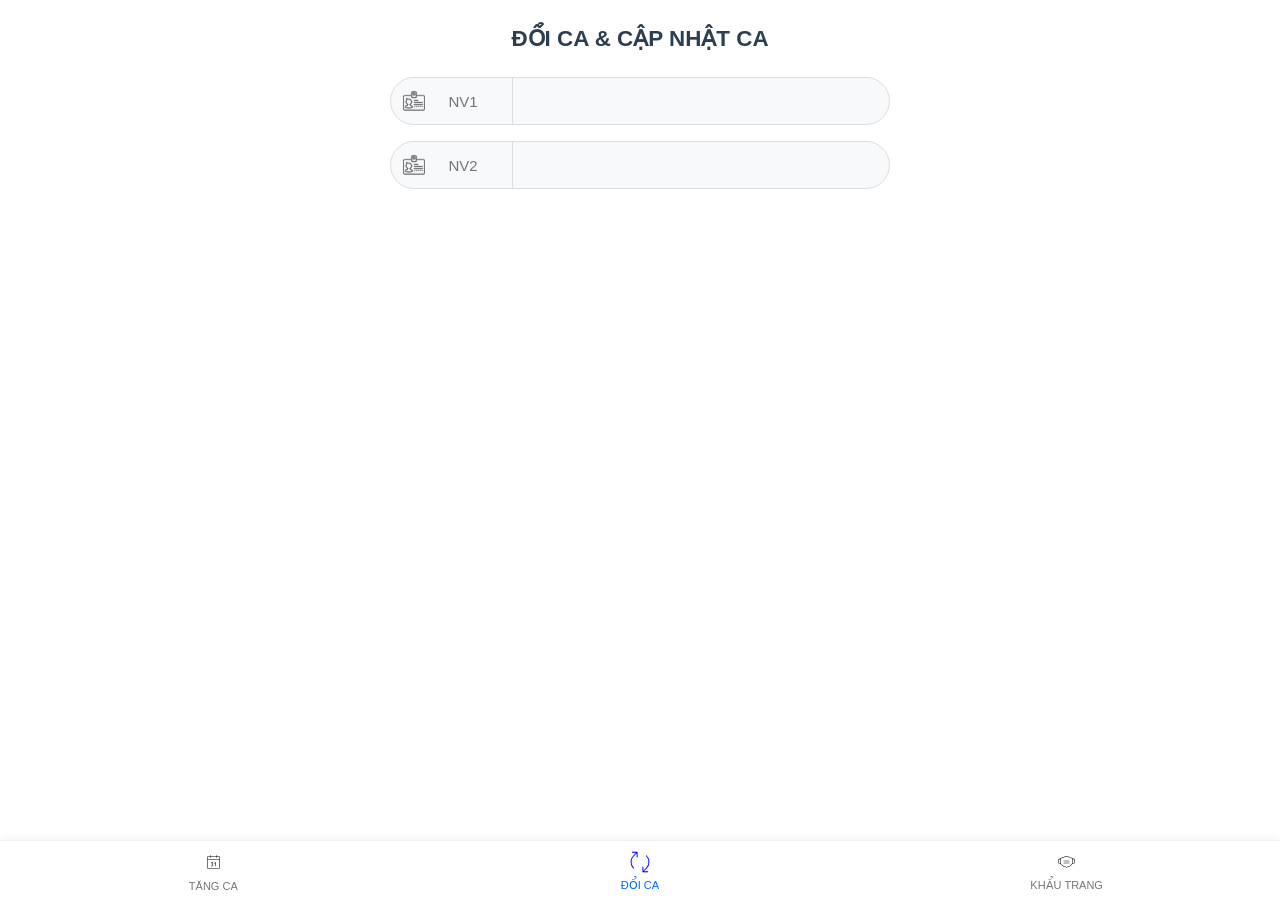
==== commit da99b8d1: "Update doica.html" ====
--- a/doica.html
+++ b/doica.html
@@ -2,7 +2,7 @@
 <html lang="vi">
 <head>
     <meta charset="UTF-8">
-<meta name="viewport" content="width=device-width, initial-scale=1.0, maximum-scale=1.0, user-scalable=no">
+<meta name="viewport" content="width=device-width, initial-scale=0.8, maximum-scale=1.0, user-scalable=no">
     <title>VNPS SUPER APP - ĐỔI CA</title>
     <link rel="stylesheet" href="style.css">
 </head>
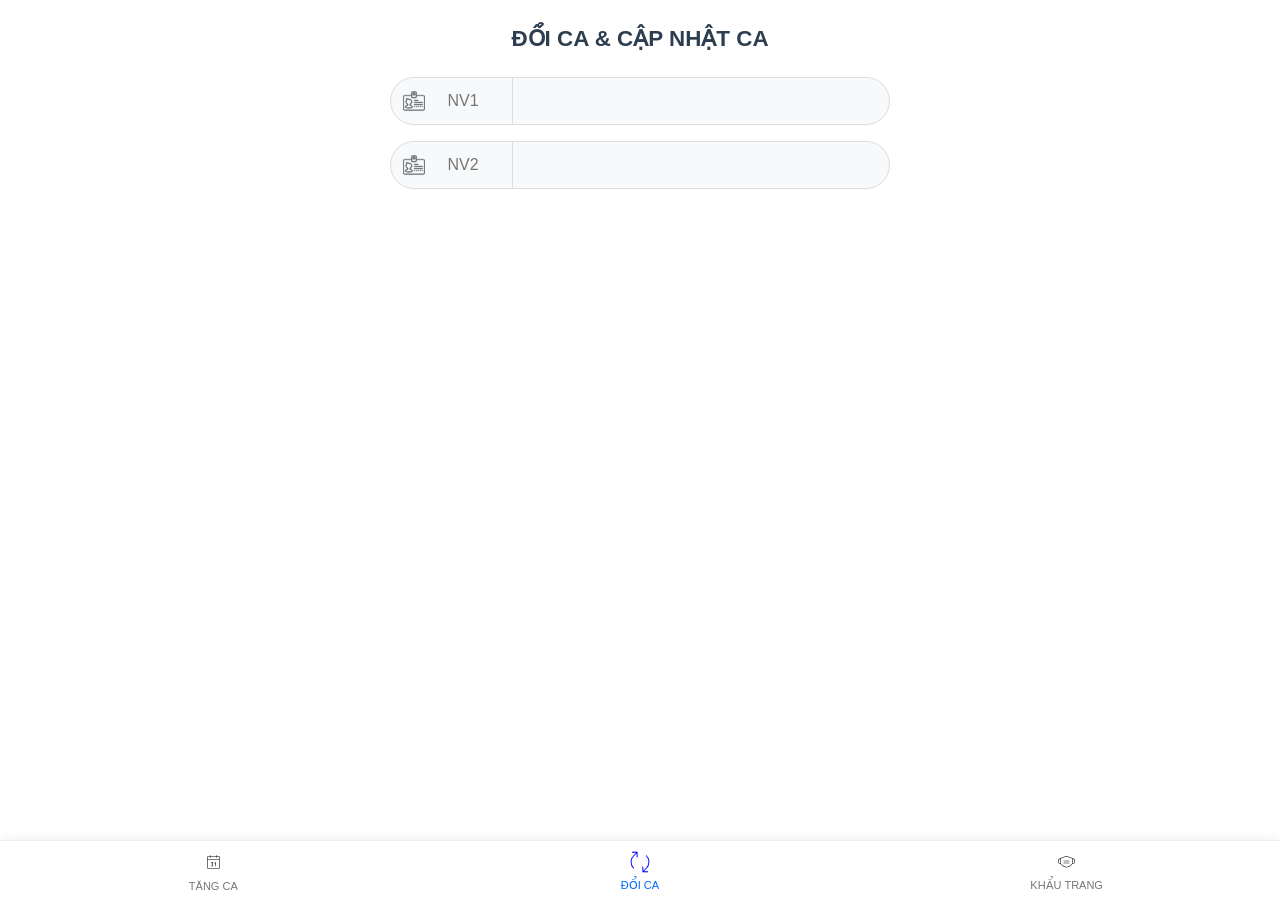
==== commit 65ed1426: "Update doica.html" ====
--- a/doica.html
+++ b/doica.html
@@ -2,7 +2,37 @@
 <html lang="vi">
 <head>
     <meta charset="UTF-8">
-<meta name="viewport" content="width=device-width, initial-scale=0.8, maximum-scale=1.0, user-scalable=no">
+<script>
+    // [VNPS ANTI-ZOOM V3] - SÁT THỦ TRỊ CHROME ANDROID & IOS
+    (function() {
+        // 1. Tạo một chữ 'M' ẩn để đo lường chính xác 100% kích thước Text mà trình duyệt đang render
+        var el = document.createElement('div');
+        el.style.cssText = 'position:absolute; visibility:hidden; font-size:1em; line-height:1; margin:0; padding:0;';
+        el.appendChild(document.createTextNode('M'));
+        document.documentElement.appendChild(el);
+        
+        // 2. Đo chiều cao thực tế của chữ (Mặc định chuẩn của VNPS là 16px)
+        var currentSize = el.offsetHeight;
+        document.documentElement.removeChild(el);
+        
+        var scale = 1.0;
+        
+        // 3. Tính toán tỷ lệ nghịch đảo nếu máy công nhân cài chữ to
+        if (currentSize > 16) {
+            scale = (16 / currentSize).toFixed(2);
+        }
+
+        // 4. BƠM TRỰC TIẾP thẻ Meta Viewport vào HTML
+        var metaString = '<meta name="viewport" content="width=device-width, initial-scale=' + scale + ', maximum-scale=' + scale + ', user-scalable=no">';
+        document.write(metaString);
+
+        // 5. Khóa dự phòng cho hệ điều hành iOS / Safari
+        if (scale !== 1.0) {
+            document.documentElement.style.zoom = scale;
+        }
+    })();
+</script>
+
     <title>VNPS SUPER APP - ĐỔI CA</title>
     <link rel="stylesheet" href="style.css">
 </head>
--- a/style.css
+++ b/style.css
@@ -1,6 +1,27 @@
 /* ==========================================================================
    VNPS SUPER APP - STYLE V2.5 (FINAL CONSOLIDATED & MODULE OPTIMIZED)
    ========================================================================== */
+/* ==========================================================================
+   [VNPS ANTI-ZOOM & FONT BOOSTING CORE]
+========================================================================== */
+html * {
+    /* Trị triệt để bệnh tự động bơm to chữ (Font Boosting) của Chrome Mobile */
+    max-height: 999999px; 
+}
+
+html, body {
+    -webkit-text-size-adjust: 100% !important;
+    -moz-text-size-adjust: 100% !important;
+    -ms-text-size-adjust: 100% !important;
+    text-size-adjust: 100% !important;
+}
+
+input, select, textarea, button {
+    /* Khóa iOS tự động zoom cận cảnh khi người dùng chạm vào ô nhập */
+    font-size: 16px !important; 
+    -webkit-text-size-adjust: 100% !important;
+    text-size-adjust: 100% !important;
+}
 
 /* ==========================================================================
    PHẦN 1: BIẾN TOÀN CỤC & RESET MẶC ĐỊNH
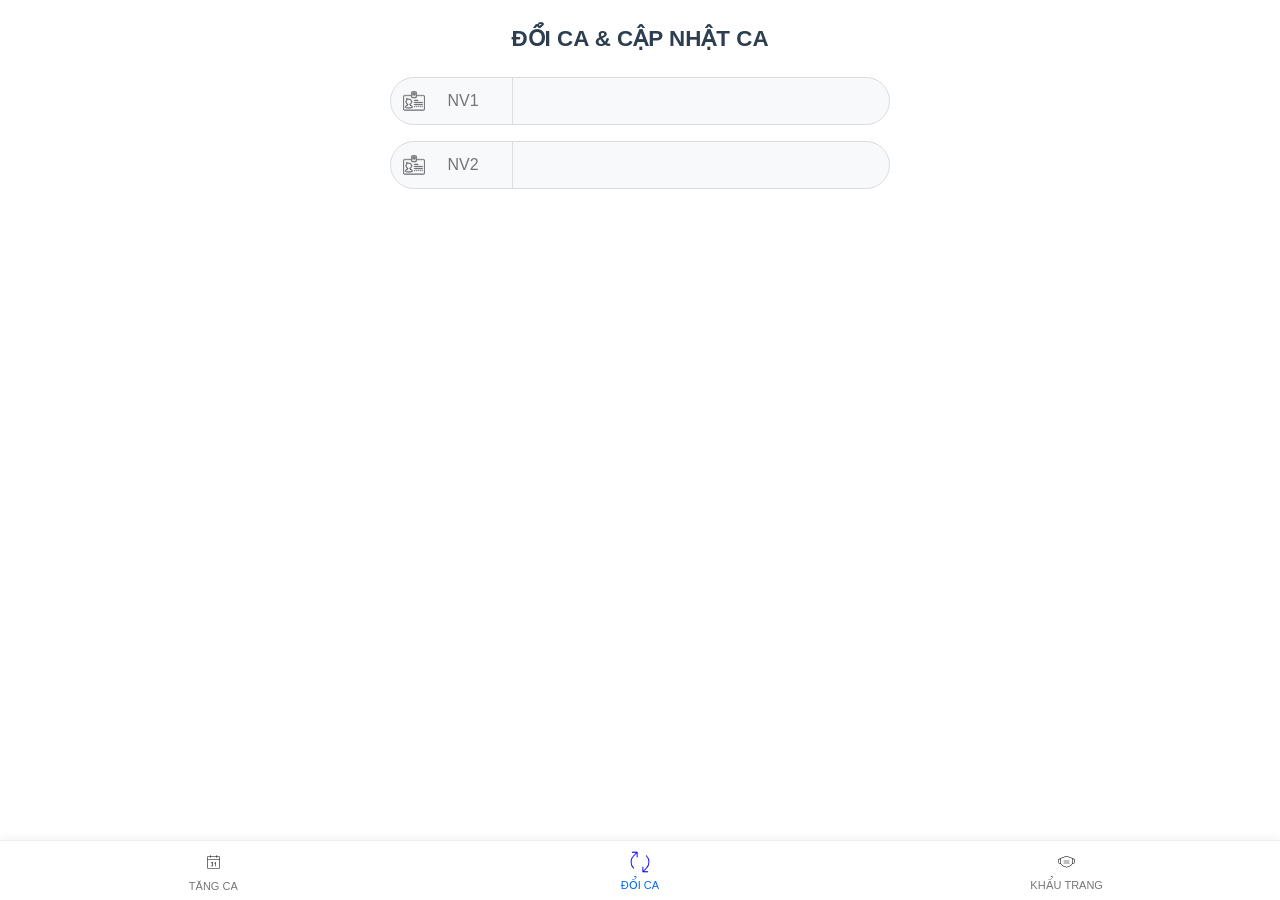
==== commit 19a0c6b6: "Update doica.html" ====
--- a/doica.html
+++ b/doica.html
@@ -3,36 +3,28 @@
 <head>
     <meta charset="UTF-8">
 <script>
-    // [VNPS ANTI-ZOOM V3] - SÁT THỦ TRỊ CHROME ANDROID & IOS
-    (function() {
-        // 1. Tạo một chữ 'M' ẩn để đo lường chính xác 100% kích thước Text mà trình duyệt đang render
-        var el = document.createElement('div');
-        el.style.cssText = 'position:absolute; visibility:hidden; font-size:1em; line-height:1; margin:0; padding:0;';
-        el.appendChild(document.createTextNode('M'));
-        document.documentElement.appendChild(el);
-        
-        // 2. Đo chiều cao thực tế của chữ (Mặc định chuẩn của VNPS là 16px)
-        var currentSize = el.offsetHeight;
-        document.documentElement.removeChild(el);
-        
-        var scale = 1.0;
-        
-        // 3. Tính toán tỷ lệ nghịch đảo nếu máy công nhân cài chữ to
-        if (currentSize > 16) {
-            scale = (16 / currentSize).toFixed(2);
-        }
+(function() {
+  var meta = document.querySelector('meta[name="viewport"]');
+  if (!meta) {
+    meta = document.createElement('meta');
+    meta.name = 'viewport';
+    document.head.appendChild(meta);
+  }
 
-        // 4. BƠM TRỰC TIẾP thẻ Meta Viewport vào HTML
-        var metaString = '<meta name="viewport" content="width=device-width, initial-scale=' + scale + ', maximum-scale=' + scale + ', user-scalable=no">';
-        document.write(metaString);
+  meta.setAttribute('content', 'width=device-width, initial-scale=1, viewport-fit=cover');
 
-        // 5. Khóa dự phòng cho hệ điều hành iOS / Safari
-        if (scale !== 1.0) {
-            document.documentElement.style.zoom = scale;
-        }
-    })();
+  var el = document.createElement('div');
+  el.style.cssText = 'position:absolute;visibility:hidden;font-size:16px;line-height:1;margin:0;padding:0;';
+  el.textContent = 'M';
+  document.documentElement.appendChild(el);
+
+  var h = el.offsetHeight || 16;
+  document.documentElement.removeChild(el);
+
+  if (h >= 19) document.documentElement.classList.add('vnps-font-large');
+  if (h >= 22) document.documentElement.classList.add('vnps-font-xlarge');
+})();
 </script>
-
     <title>VNPS SUPER APP - ĐỔI CA</title>
     <link rel="stylesheet" href="style.css">
 </head>
